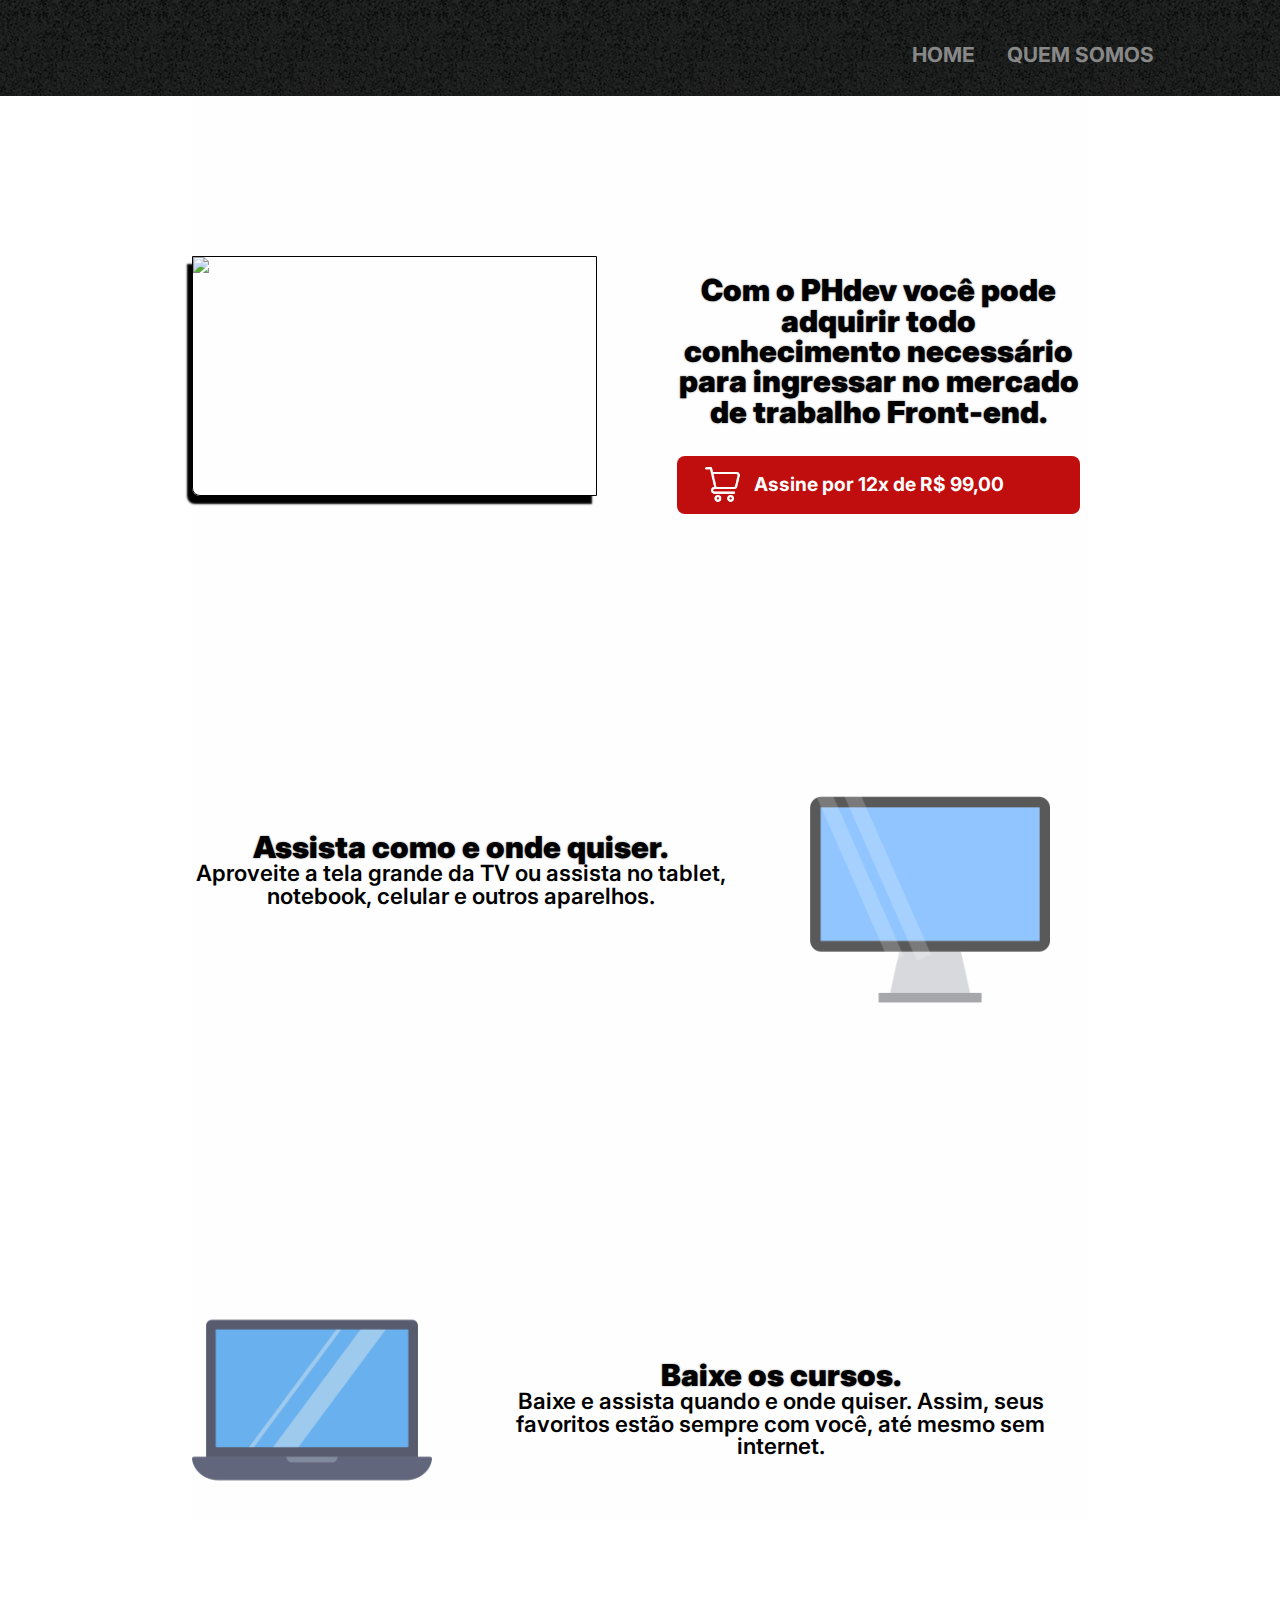
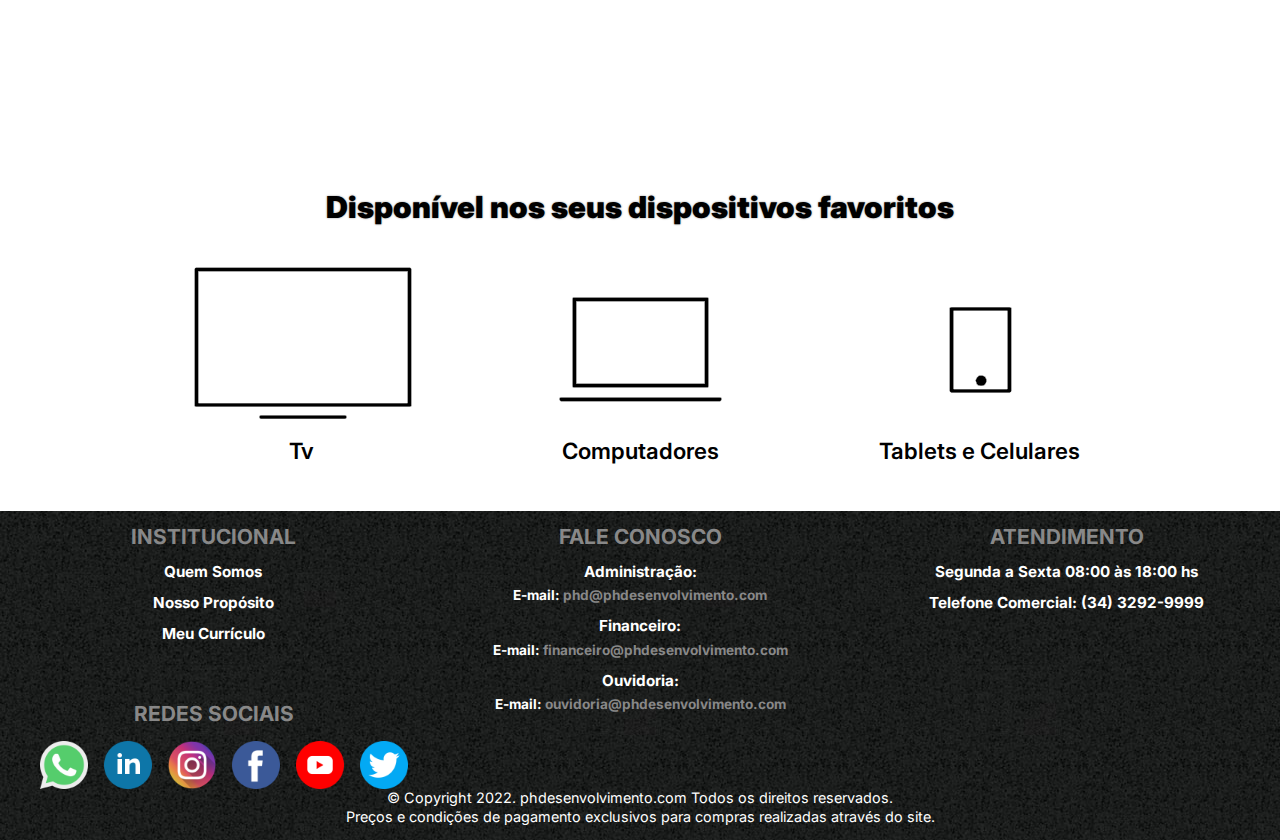
==== index.html @ 386ff768 "Melhorias" ====
<!DOCTYPE html>
<html lang="pt-br">
    <head>
        <meta charset="UTF-8">
        <meta name="viewport" content="width=device-width">
        <title>PH Desenvolvimento</title>
        <link rel="stylesheet" href="./css/reset.css">
        <link rel="stylesheet" href="./css/header.css">
        <link rel="stylesheet" href="./css/style.css">
        <link rel="stylesheet" href="./css/footer.css">
        <link href="https://fonts.googleapis.com/css2?family=Montserrat:wght@100&display=swap" rel="stylesheet">
        <link href="https://fonts.googleapis.com/css2?family=Inter:wght@400;700&family=Montserrat:wght@100&display=swap" rel="stylesheet">
        <link rel="stylesheet" href="https://fonts.googleapis.com/css2?family=Material+Symbols+Outlined:opsz,wght,FILL,GRAD@48,400,0,0" />
    </head>
    <body>
        <header>
            <div class="box">  
                <ul>
                    <li><a href="index.html">Home</a></li>
                    <li><a href="./html/quem-somos.html">Quem Somos</a></li>
                </ul>
            </div> 
        </header>
        <main>
            <section class="main">
                <img class="banner" src="./images/codigo.jpg">
                <div class="container-price">
                    <h1 class="title-price">
                        Com o PHdev você pode adquirir todo conhecimento necessário para ingressar no mercado de trabalho Front-end. 
                    </h1>
                    <a href="index.html" class="button-buy">Assine por 12x de R$ 99,00</a>
                </div>
            </section>
            <section class="container-secondary">                
                <div class="container-disponibilidad">
                    <h1 class="title-disponibilidad">
                        Assista como e onde quiser. 
                    </h1>
                    <p class="disponibilidad">Aproveite a tela grande da TV ou assista no tablet, notebook, celular e outros aparelhos.</p>
                </div>
                <img class="banner-disponibilidad" src="./images/televisao.png">
            </section>
            <section class="container-secondary">
                <img class="banner-courses" src="./images/notebook.png">               
                <div class="container-courses">
                    <h1 class="title-courses">
                        Baixe os cursos. 
                    </h1>
                    <p class="courses">Baixe e assista quando e onde quiser. Assim, seus favoritos estão sempre com você, até mesmo sem internet.</p>
                </div>
            </section>
            <section class="devices">
                <h2 class="devices__title">Disponível nos seus dispositivos favoritos</h2>
                <ul class="devices__list">
                    <li>
                        <img src="images/tv.png" alt="Televisão">
                        <p class="name-device">Tv</p>
                    </li>
                    <li>
                        <img src="images/computer.png" alt="Computador">
                        <p class="name-device">Computadores</p>
                    </li>
                    <li>
                        <img src="images/cellphone.png" alt="Celular">
                        <p class="name-device">Tablets e Celulares</p>
                    </li>
                </ul>
            </section>
        </main>
        <footer>
            <div class="container-information">
                <div class="row-institutional">
                    <b>Institucional</b>
                    <ul class="institutional">
                        <li>
                            <a href="html/quem-somos.html">Quem Somos</a>
                        </li>                       
                        <li>
                            <a href="html/quem-somos.html">Nosso Propósito</a>
                        </li>                       
                        <li>
                            <a href="pdf/curriculo.pdf" target="_blank">Meu Currículo</a>
                        </li>                       
                    </ul>
                </div>
                <div class="row-contact-us">
                    <b>Fale Conosco</b>
                    <ul class="contact-us">
                        <li>
                            <p>Administração:</p>
                            <span>E-mail: 
                                <a href="mailto:phd@phdesenvolvimento.com" target="_blank">phd@phdesenvolvimento.com
                                </a>
                            </span>
                        </li>
                        <li>
                            <p>Financeiro:</p>
                            <span>E-mail: 
                                <a href="mailto:financeiro@phdesenvolvimento.com" target="_blank">financeiro@phdesenvolvimento.com
                                </a>
                            </span>
                        </li>
                        <li>
                            <p>Ouvidoria:</p>
                            <span>E-mail: 
                                <a href="mailto:ouvidoria@phdesenvolvimento.com" target="_blank">ouvidoria@phdesenvolvimento.com
                                </a>
                            </span>
                        </li>
                    </ul>
                </div>
                <div class="row-contact">
                    <b>Atendimento</b>
                    <ul class="contact">
                        <li>
                            <p>Segunda a Sexta 08:00 às 18:00 hs</p>
                        </li>
                        <li>
                            <p>Telefone Comercial: (34) 3292-9999</p>
                        </li>
                    </ul>
                </div>
            </div>
            <div class="row-networks">
                <b>Redes Sociais</b>
                <ul class="social-networks">
                    <li>
                        <a href="https://api.whatsapp.com/send?phone=5534991905939" target="_blank">
                            <img src="images/whatsapp.png" alt="whatsapp" class="whatsapp">
                        </a>
                    </li>
                    <li>
                        <a href="https://www.linkedin.com/in/pedro-henrique-fagundes-figueiredo-931aa6194/" target="_blank">
                            <img src="images/linkedin.png" alt="linkedin" class="linkedin">
                        </a>
                    </li>
                    <li>
                        <a href="https://www.instagram.com/pedroh.ffigueiredo/" target="_blank">
                            <img src="images/instagram.png" alt="instagram" class="instagram">
                        </a>
                    </li>
                    <li>
                        <img src="images/facebook.png" alt="facebook" class="facebook">
                    </li>
                    <li>
                        <img src="images/youtube.png" alt="youtube" class="youtube">
                    </li>
                    <li>
                        <img src="images/twitter.png" alt="twiter" class="twiter">
                    </li>
                </ul>
            </div>
            <p class="copyright">&copy; Copyright 2022. phdesenvolvimento.com Todos os direitos reservados.</p>
            <p class="conditions">Preços e condições de pagamento exclusivos para compras realizadas através do site.</p>
        </footer>   
    </body>
</html>
---- css/header.css ----
header {
    background: url(../images/bg.jpg);
    padding: 3rem 0;
}

.box {display: flex;position: absolute;left: 70%;top: 5%;}

.box ul {
    display: flex;
}

.box ul li a {
    padding: 0 1rem 0 1rem;
    text-decoration: none;
    color: #888888;
    font-size: 1.3rem;
    font-weight: bold;
    text-transform: uppercase;
}

.box ul li a:hover {
    color: #FFF;
    text-decoration: underline;
}
---- css/style.css ----
body {
    font-family: 'Inter', sans-serif;
    font-size: 15px;
}

.logo {
    margin: 10px 0;
}

nav {
    position: absolute;
    justify-content: center;
    text-align: center;
    top: 88px;
    right: 40px;
}

nav li {
    display: inline;
    margin: 0 0 0 15px;
}

nav a {
    text-transform: uppercase;
    color: #000000;
    font-weight: bold;
    font-size: 22px;
    text-decoration: none;
}

nav a:hover {
    color: #c78c19;
    /* text-decoration: underline; */
}

.products {
    width: 940px;
    margin: 0 auto;
    padding: 50px 0;
}

.products li {
    display: inline-block;
    text-align: center;
    width: 30%;
    vertical-align: top;
    margin: 0 1.5%;
    padding: 30px 20px;
    box-sizing: border-box;
    border: 2px solid #000000;
    border-radius: 10px;
}

.products li:hover {
    border-color: #c78c19;
}

.products li:active {
    border-color: #088c19;
}

.products li:hover h2 {
    font-size: 34px;
}

.products h2 {
    font-size: 30px;
    font-weight: bold;
}

.product-description {
    font-size: 18px;
}

.product-price {
    font-size: 22px;
    font-weight: bold;
    margin-top: 10px;
}


form {
    margin: 40px 0;
}

form label, form legend {
    display: block;
    font-size: 20px;
    margin-bottom: 10px;
}

.input-standard {
    display: block;
    margin-bottom: 20px;
    padding: 10px 25px;
    width: 50%;
}

.checkbox {
    margin: 20px 0;
}

.submit {
    width: 40%;
    padding: 15px 0;
    background: orange;
    color: white;
    font-weight: bold;
    font-size: 18px;
    border: none;
    border-radius: 5px;
    transition: 1s all;
    cursor: pointer;
}

.submit:hover {
    background: darkorange;
    transform: scale(1.2);
}

table {
    margin: 20px 0 40px;
}

thead {
    background: #555555;
    color: white;
    font-weight: bold;
}

td, th {
    border: 1px solid #000000;
    padding: 8px 15px;
}

/* CSS da Página Inicial */
.banner {
    width: 45%;
    border: 1px solid black;
    border-radius: 0 0 0 0.5rem;
    box-shadow: -5px 8px 2px #000;
}

.title-main {
    text-align: center;
    font-size: 2em;
    margin: 0 0 1em;
    clear: left;
}

.main {
    display: flex;
    padding-top: 10rem;
    background: #FEFEFE;
    width: 70%;
    height: 15rem;
    margin: 0 auto;
}

.container-secondary {
    display: flex;
    padding-top: 17rem;
    background: #FEFEFE;
    width: 70%;
    height: 15rem;
    margin: 0 auto;
}

.main p {
    margin: 0 0 1em;
}

.main strong {
    font-weight: bold;
}

.main em {
    font-style: italic;
}

.container-price {
    width: 45%;
    padding: 1.2rem 0 0 5rem;
}

.title-price, .title-disponibilidad, .title-courses, .devices__title {
    color: #000000;
    font-size: 1.9rem;
    font-weight: 900;
    text-align: center;
    text-shadow: 0px 0px 2px #888888;
}

.button-buy {
    display: block;
    padding: 1em;
    background-color: #c00d0d;
    background-image: url(../images/carrinho.png);
    background-repeat: no-repeat;
    background-size: 2.3rem;
    background-position: 1.7rem 0.6rem;
    margin: 1.5em 0 0 0;
    color: #FFF;
    border-radius: 0.5rem;
    font-size: 1.2rem;
    font-weight: bold;
    text-align: center;
    text-decoration: none;
}

.button-buy:hover {
    background-color: #8B0000;
    transition: all 0.2s ease-out;
}

.container-disponibilidad {
    width: 60%;
    padding: 4rem 5rem 0 0rem;
}

.container-courses {
    width: 60%;
    padding: 5rem 0 0 5rem;
}

p.disponibilidad, p.courses, p.name-device {
    color: #000000;
    font-size: 1.4rem;
    font-weight: 600;
    text-align: center;
}

.devices {
    text-align: center;
    padding-top: 17rem;
}

.devices__list {
    display: flex;
    justify-content: center;
    list-style-type: none;
    margin: 1.5rem 0 3rem 0;
}


.utensilions {
    width: 120px;
    float: left;
    margin: 0 20px 20px 0;
}

.map {
    padding: 3em 0;
    /* background: linear-gradient(#FEFEFE, #888888); */
}

.map-content {
    width: 940px;
    margin: 0 auto;
}

.map p {
    margin: 0 0 2em;
    text-align: center;
}

.benefits {
    padding: 3em 0;
    background: #888888;
}

.content-benefits {
    width: 640px;
    margin: 0 auto;
}

.list-benefits {
    width: 40%;
    display: inline-block;
    vertical-align: top;
}

.itens {
    line-height: 1.5;
}

.itens:before {
    content: "★";
}

.itens:first-child {
    font-weight: bold;
}

.img-benefits {
    width: 60%;
    opacity: 1;
    transition: 400ms;
    box-shadow: 10px 10px 5px #000000;
}

.img-benefits:hover {
    opacity: 0.6;
}

.video {
    width: 560px;
    margin: 2em auto;
}

@media screen and (max-width: 480px) {
    .box, .main, .content-benefits, .map-content, .video {
        width: auto;
    }

    h1 {
        text-align: center;
    }

    nav {
        position: static;
    }

    .list-benefits, .img-benefits {
        width: 100%;
    }
}
---- css/footer.css ----
footer {
    text-align: center;
    background: url("../images/bg.jpg");
    padding: 1rem 0;
}

.container-information {
    display: flex;
    justify-content: center;
}

.row-institutional, .row-contact-us, .row-contact {
    width: 35%;
}

.row-institutional b, .row-contact-us b, .row-contact b, .row-networks b {
    color: #888888;
    font-size: 1.3rem;
    font-weight: bold;
    text-transform: uppercase;
}

.institutional, .contact-us, .contact {
    display: block;
}

.institutional li, .contact-us li, .contact li {
    margin: 1rem;
}

.institutional li a, .contact li a, .contact li p {
    text-decoration: none;
    font-size: 0.95rem;
    font-weight: bold;
    color: #fff;
}

.contact-us li p {
    margin-bottom: 0.5rem;
    font-size: 0.95rem;
    font-weight: bold;
    color: #fff;
}

.contact-us li span {
    font-size: 0.85rem;
    font-weight: bold;
    color: #fff;
}

.contact-us li span a {
    font-size: 0.85rem;
    text-decoration: none;
    font-weight: bold;
    color: #888888;
}

.contact-us li span a:hover {
    text-decoration: underline;
    color: #5c5959;
    transition: all 0.1s ease-out;
}

.institutional li a:hover, .contact li a:hover {
    text-decoration: underline;
    color: #888888;
    transition: all 0.1s ease-out;
}

.row-networks {
    display: block;
    margin-top: -1.5rem;
    width: 33.5%;
}

.social-networks {
    display: flex;
    padding: 1rem 0 1rem 2rem;
}

.social-networks li {
    padding: 0 0.5rem 0 0.5rem;
}

.social-networks .whatsapp, .social-networks .linkedin, .social-networks .instagram, .social-networks .facebook, .social-networks .youtube, .social-networks .twiter  {
    width: 3rem;
}

.social-networks .whatsapp:hover, .social-networks .linkedin:hover, .social-networks .instagram:hover, .social-networks .facebook:hover, .social-networks .youtube:hover, .social-networks .twiter:hover {
    cursor: pointer;
    transform: scale(1.15);
    transition: all 0.4s ease-out;
}

.copyright {
    color: #FFFFFF;
    font-size: 0.9rem;
    margin: -1rem 0 0 0;
}

.conditions {
    color: #FFFFFF;
    font-size: 0.9rem;
    margin: 0.3rem 0 0 0;
}
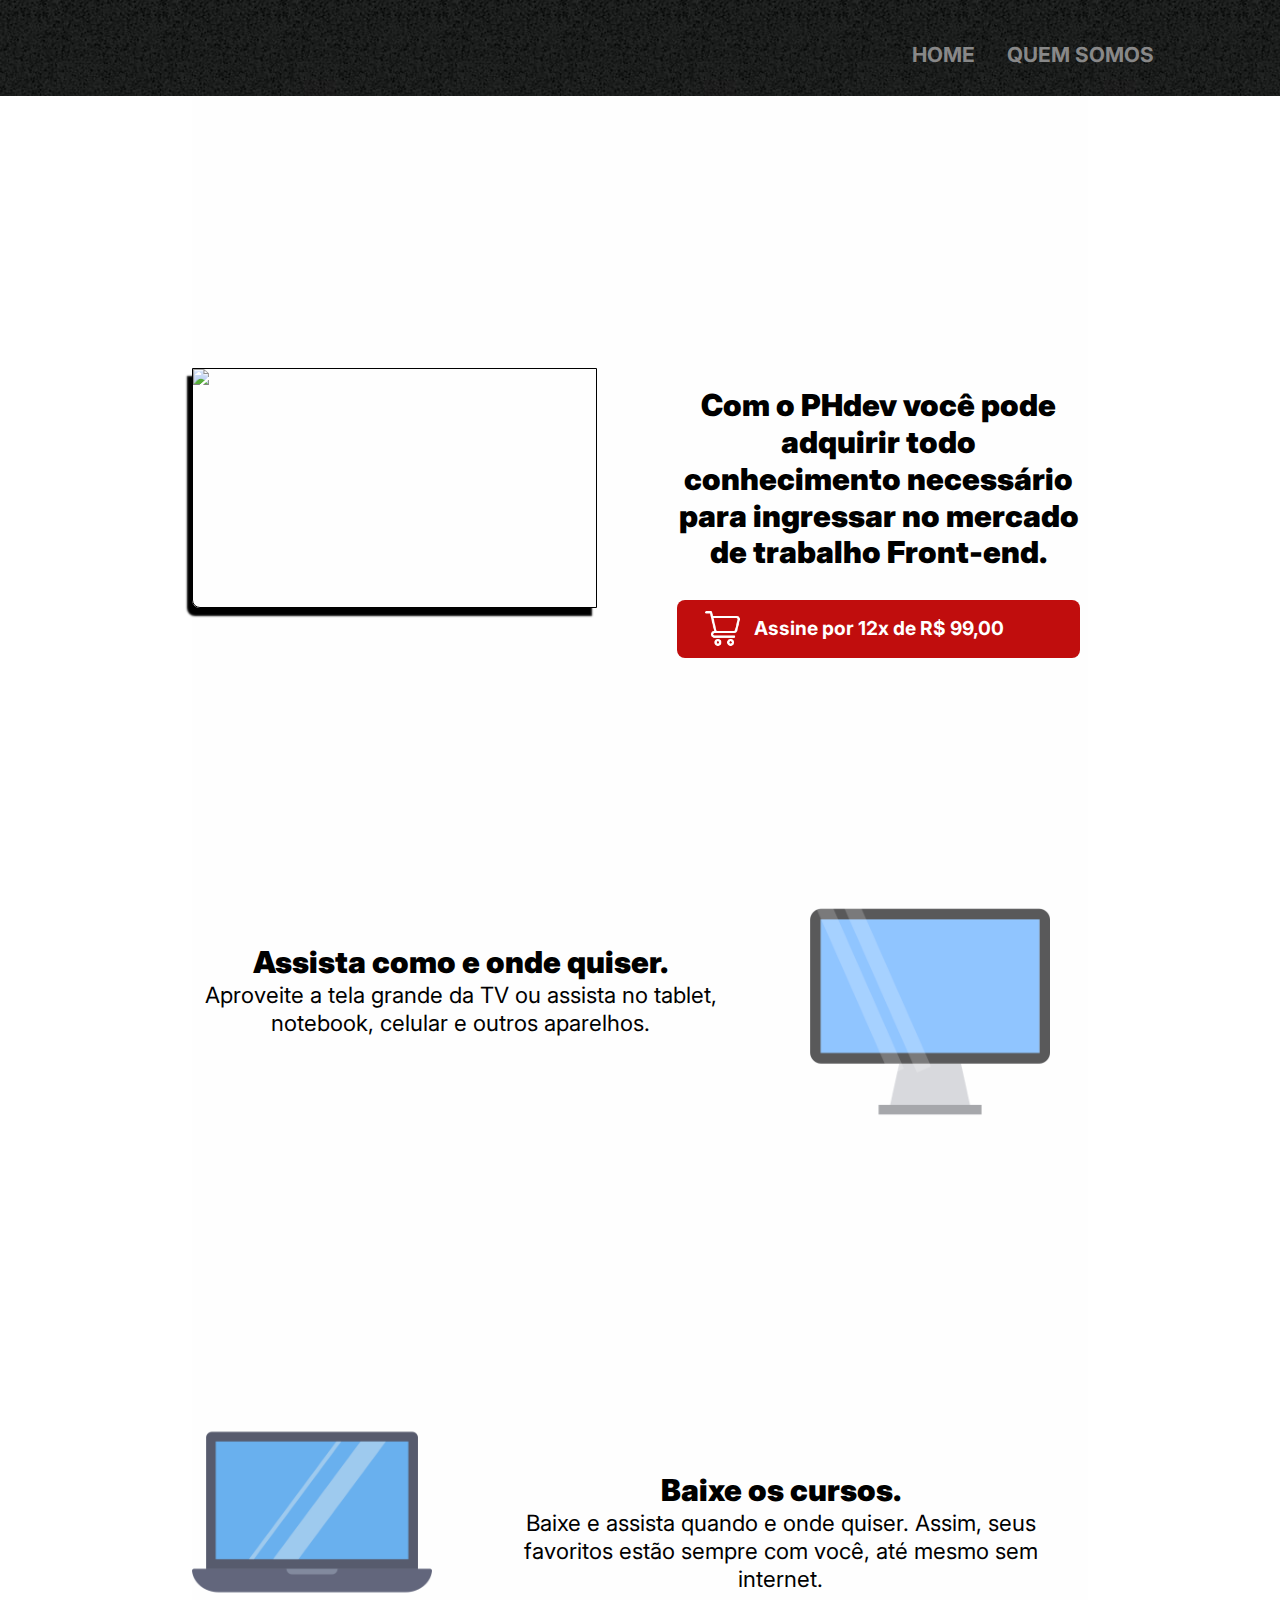
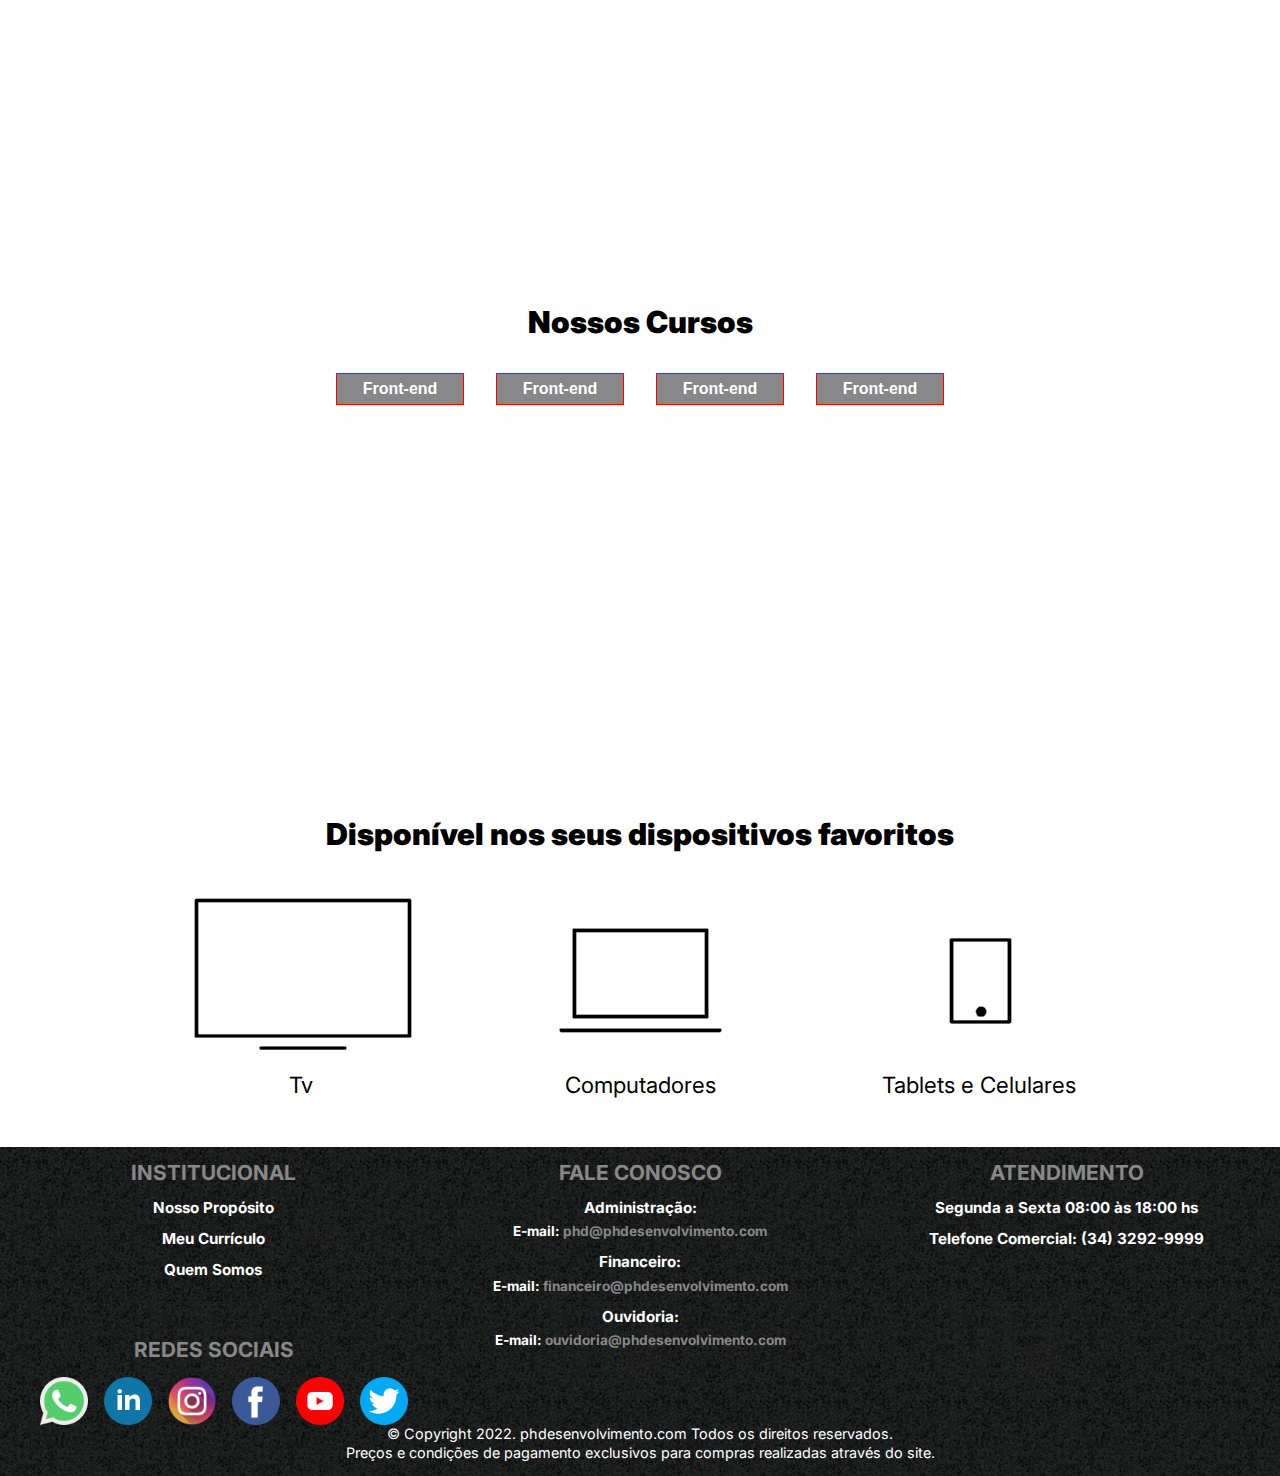
==== commit 331d0563: "Alterações" ====
--- a/index.html
+++ b/index.html
@@ -22,7 +22,7 @@
             </div> 
         </header>
         <main>
-            <section class="main">
+            <section class="container">
                 <img class="banner" src="./images/codigo.jpg">
                 <div class="container-price">
                     <h1 class="title-price">
@@ -31,7 +31,7 @@
                     <a href="index.html" class="button-buy">Assine por 12x de R$ 99,00</a>
                 </div>
             </section>
-            <section class="container-secondary">                
+            <section class="container">                
                 <div class="container-disponibilidad">
                     <h1 class="title-disponibilidad">
                         Assista como e onde quiser. 
@@ -40,13 +40,43 @@
                 </div>
                 <img class="banner-disponibilidad" src="./images/televisao.png">
             </section>
-            <section class="container-secondary">
+            <section class="container">
                 <img class="banner-courses" src="./images/notebook.png">               
                 <div class="container-courses">
                     <h1 class="title-courses">
                         Baixe os cursos. 
                     </h1>
                     <p class="courses">Baixe e assista quando e onde quiser. Assim, seus favoritos estão sempre com você, até mesmo sem internet.</p>
+                </div>
+            </section>
+            <section class="container library">
+                <h1 class="title-library">Nossos Cursos</h1>
+                <div class="all-courses">
+                    <div class="front-end">
+                        <button type="button" class="btn front-end" onclick="seeCourses()">Front-end
+                        </button>
+                        <div class="school-front-end">
+                            <p>Teste</p>
+                        </div>
+                    </div>
+                    <div class="front-end">
+                        <button class="btn front-end">Front-end</button>
+                        <div class="school-front-end">
+                            <p>Teste</p>
+                        </div>
+                    </div>
+                    <div class="front-end">
+                        <button class="btn front-end">Front-end</button>
+                        <div class="school-front-end">
+                            <p>Teste</p>
+                        </div>
+                    </div>
+                    <div class="front-end">
+                        <button class="btn front-end">Front-end</button>
+                        <div class="school-front-end">
+                            <p>Teste</p>
+                        </div>
+                    </div>
                 </div>
             </section>
             <section class="devices">
@@ -73,13 +103,13 @@
                     <b>Institucional</b>
                     <ul class="institutional">
                         <li>
-                            <a href="html/quem-somos.html">Quem Somos</a>
-                        </li>                       
-                        <li>
                             <a href="html/quem-somos.html">Nosso Propósito</a>
                         </li>                       
                         <li>
                             <a href="pdf/curriculo.pdf" target="_blank">Meu Currículo</a>
+                        </li>                       
+                        <li>
+                            <a href="html/quem-somos.html">Quem Somos</a>
                         </li>                       
                     </ul>
                 </div>
@@ -152,6 +182,7 @@
             </div>
             <p class="copyright">&copy; Copyright 2022. phdesenvolvimento.com Todos os direitos reservados.</p>
             <p class="conditions">Preços e condições de pagamento exclusivos para compras realizadas através do site.</p>
-        </footer>   
+        </footer>
+        <script src="js/courses.js"></script>
     </body>
 </html>
--- a/css/style.css
+++ b/css/style.css
@@ -141,14 +141,7 @@
     box-shadow: -5px 8px 2px #000;
 }
 
-.title-main {
-    text-align: center;
-    font-size: 2em;
-    margin: 0 0 1em;
-    clear: left;
-}
-
-.main {
+.container .main {
     display: flex;
     padding-top: 10rem;
     background: #FEFEFE;
@@ -157,7 +150,7 @@
     margin: 0 auto;
 }
 
-.container-secondary {
+.container {
     display: flex;
     padding-top: 17rem;
     background: #FEFEFE;
@@ -166,15 +159,15 @@
     margin: 0 auto;
 }
 
-.main p {
+.container .main p {
     margin: 0 0 1em;
 }
 
-.main strong {
-    font-weight: bold;
-}
-
-.main em {
+.container .main strong {
+    font-weight: bold;
+}
+
+.container .main em {
     font-style: italic;
 }
 
@@ -183,12 +176,12 @@
     padding: 1.2rem 0 0 5rem;
 }
 
-.title-price, .title-disponibilidad, .title-courses, .devices__title {
+.title-price, .title-disponibilidad, .title-courses, .title-library, .devices__title {
     color: #000000;
     font-size: 1.9rem;
+    line-height: 2.3rem;
     font-weight: 900;
     text-align: center;
-    text-shadow: 0px 0px 2px #888888;
 }
 
 .button-buy {
@@ -226,7 +219,7 @@
 p.disponibilidad, p.courses, p.name-device {
     color: #000000;
     font-size: 1.4rem;
-    font-weight: 600;
+    line-height: 1.75rem;
     text-align: center;
 }
 
@@ -324,4 +317,42 @@
     .list-benefits, .img-benefits {
         width: 100%;
     }
-} +} 
+
+/* Container Cursos */
+
+section.container.library {
+    display: block;
+}
+
+.school-front-end {
+    display: none;
+}
+
+.school-front-end.active { 
+    display: block;
+}
+
+.all-courses {
+    display: flex;
+    margin-top: 2rem;
+    justify-content: center;
+    text-align: center;
+}
+
+.btn {
+    width: 8rem;
+    height: 2rem;
+    background: #888888;
+    color: #FFFFFF;
+    font-family: sans-serif;
+    font-size: 1rem;
+    font-weight: bold;
+    border: 1px solid red;
+    margin: 0 1rem 0 1rem;
+}
+
+.btn:hover {
+    background: blue;
+    cursor: pointer;
+}
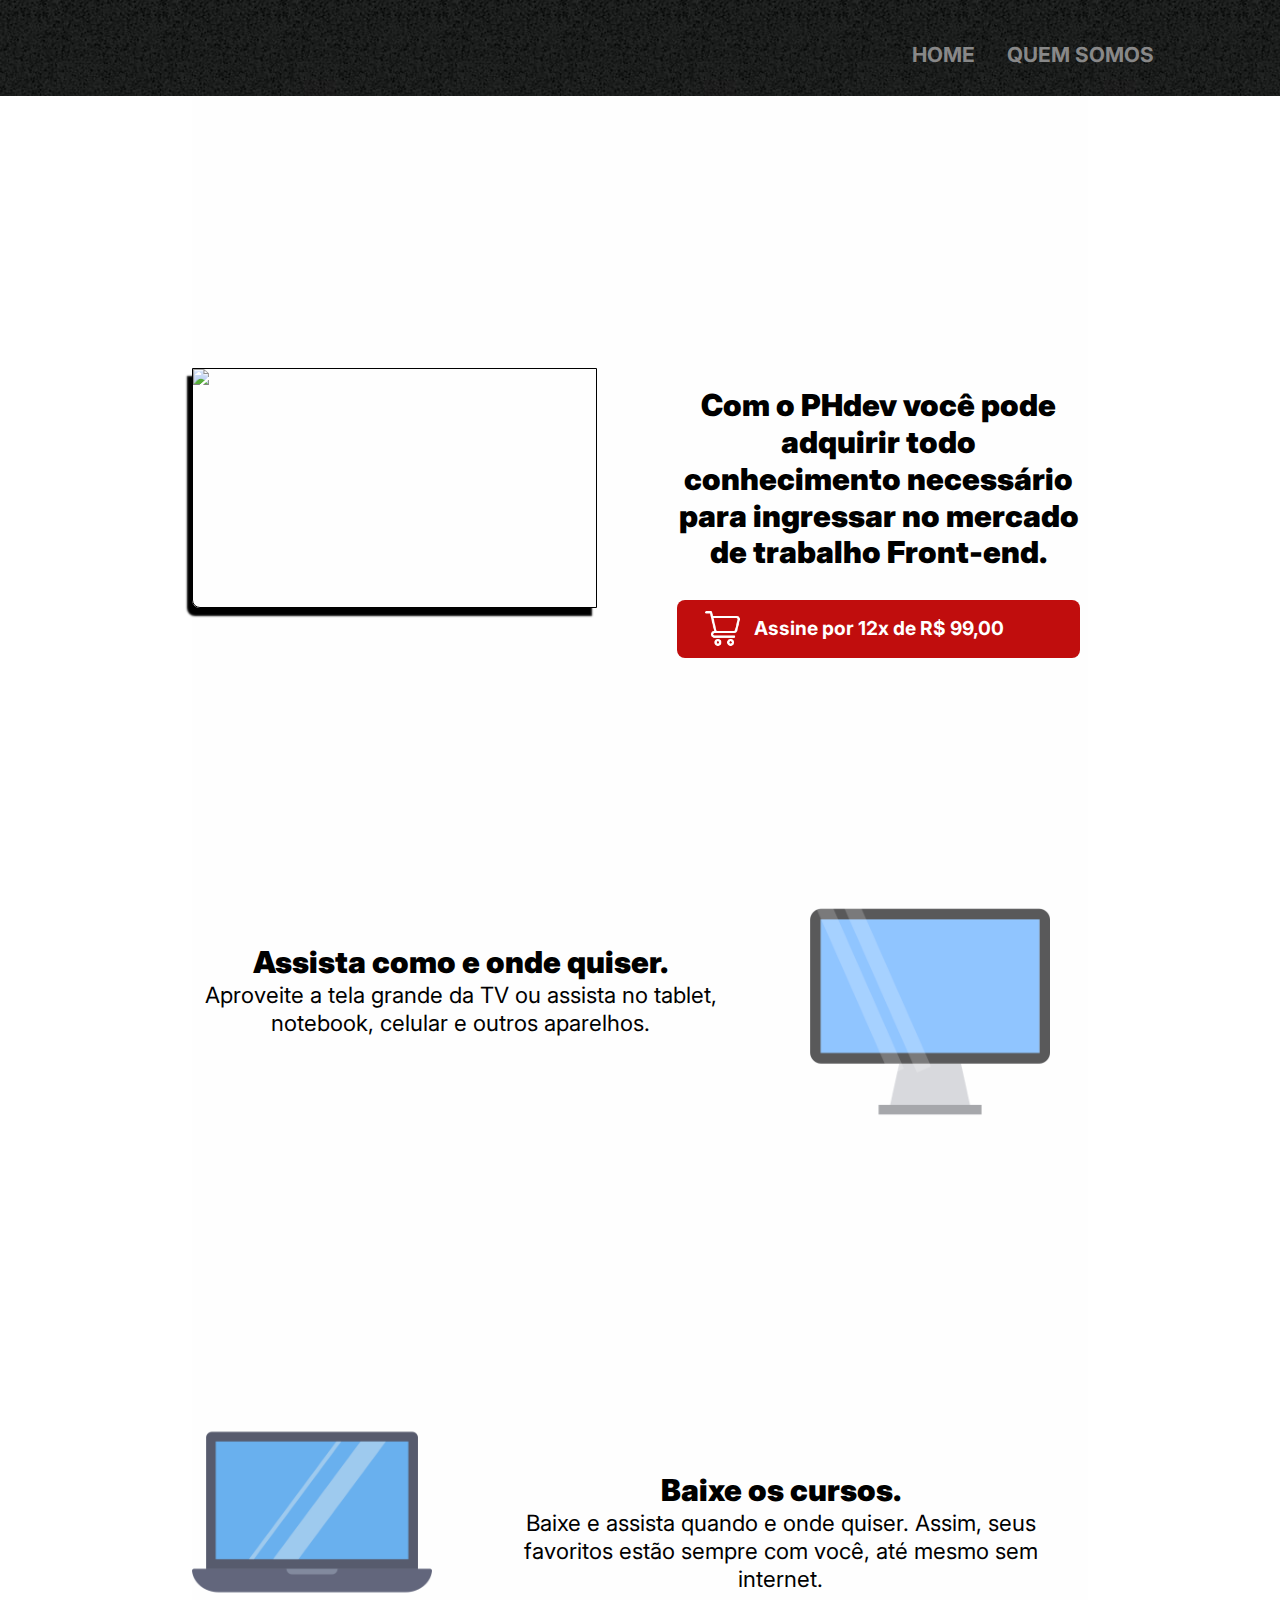
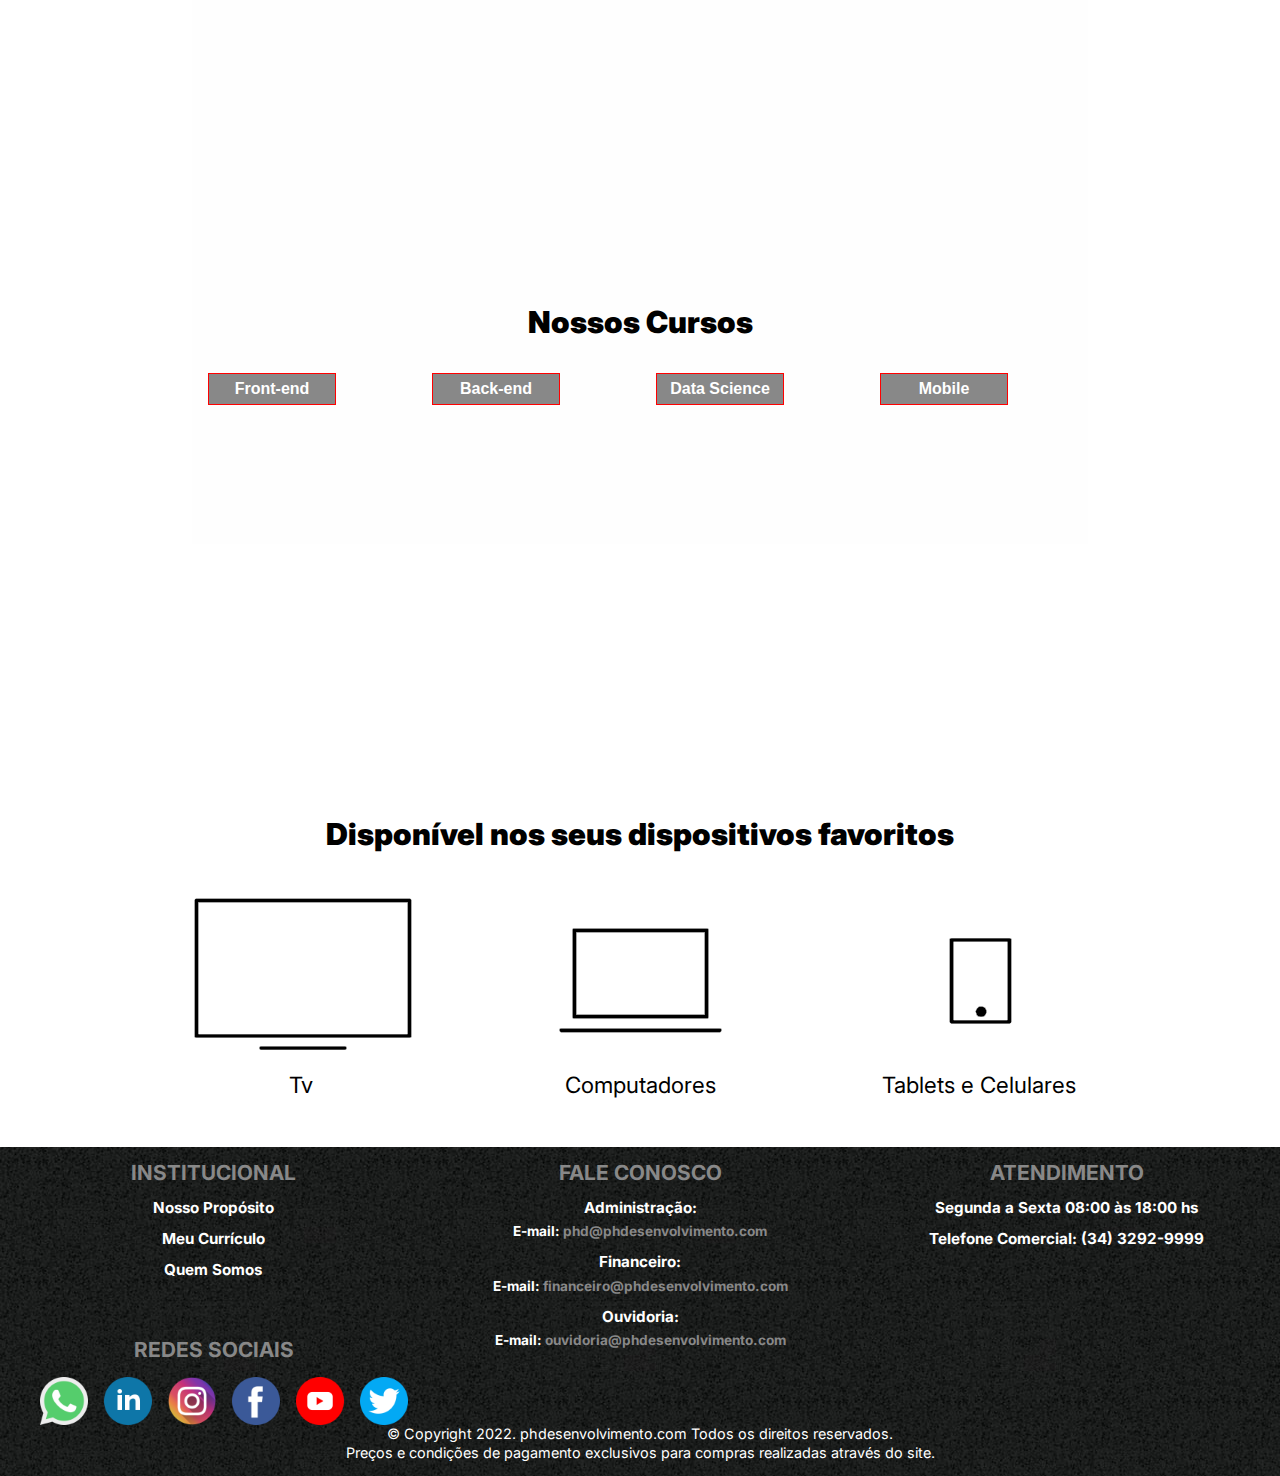
==== commit fb6b498c: "Criação da seção nossos cursos" ====
--- a/index.html
+++ b/index.html
@@ -53,28 +53,50 @@
                 <h1 class="title-library">Nossos Cursos</h1>
                 <div class="all-courses">
                     <div class="front-end">
-                        <button type="button" class="btn front-end" onclick="seeCourses()">Front-end
+                        <button type="button" class="btn front-end" onclick="seeCoursesFront()">Front-end
                         </button>
-                        <div class="school-front-end">
-                            <p>Teste</p>
-                        </div>
-                    </div>
-                    <div class="front-end">
-                        <button class="btn front-end">Front-end</button>
-                        <div class="school-front-end">
-                            <p>Teste</p>
-                        </div>
-                    </div>
-                    <div class="front-end">
-                        <button class="btn front-end">Front-end</button>
-                        <div class="school-front-end">
-                            <p>Teste</p>
-                        </div>
-                    </div>
-                    <div class="front-end">
-                        <button class="btn front-end">Front-end</button>
-                        <div class="school-front-end">
-                            <p>Teste</p>
+                        <div class="colun-one-front">
+                            <img class="logo-front-end" src="./images/html-5.png"> 
+                            <img class="logo-front-end" src="./images/css-3.png"> 
+                            <img class="logo-front-end" src="./images/sass.png"> 
+                            <img class="logo-front-end" src="./images/js.png"> 
+                        </div>
+                        <div class="colun-two-front">
+                            <img class="logo-front-end" src="./images/react.png"> 
+                            <img class="logo-front-end" src="./images/angular.png"> 
+                            <img class="logo-front-end" src="./images/typescript.png"> 
+                            <img class="logo-front-end" src="./images/wordpress.png"> 
+                        </div>
+                    </div>
+                    <div class="back-end">
+                        <button type="button" class="btn back-end" onclick="seeCoursesBack()">Back-end</button>
+                        <div class="colun-one-back">
+                            <img class="logo-back-end" src="./images/java.png"> 
+                            <img class="logo-back-end" src="./images/c-sharp.png"> 
+                            <img class="logo-back-end" src="./images/c-.png"> 
+                            <img class="logo-back-end" src="./images/php.png">
+                        </div>
+                        <div class="colun-two-back">
+                            <img class="logo-back-end" src="./images/node.png"> 
+                            <img class="logo-back-end" src="./images/pyton.png">
+                        </div>
+                    </div>
+                    <div class="data-science">
+                        <button type="button" class="btn data-science" onclick="seeCoursesData()">Data Science</button>
+                        <div class="colun-one-data">
+                            <img class="logo-data-science" src="./images/sql.png"> 
+                            <img class="logo-data-science" src="./images/data-science.png"> 
+                            <img class="logo-data-science" src="./images/bi.png"> 
+                            <img class="logo-data-science" src="./images/excel.png">
+                        </div>
+                    </div>
+                    <div class="mobile">
+                        <button type="button" class="btn mobile" onclick="seeCoursesMobile()">Mobile</button>
+                        <div class="colun-one-mobile">
+                            <img class="logo-mobile" src="./images/android.png"> 
+                            <img class="logo-mobile" src="./images/ios.png"> 
+                            <img class="logo-mobile react" src="./images/react-native.png"> 
+                            <img class="logo-mobile" src="./images/jogos.png">
                         </div>
                     </div>
                 </div>
--- a/css/style.css
+++ b/css/style.css
@@ -325,16 +325,69 @@
     display: block;
 }
 
-.school-front-end {
+.colun-one-front, .colun-two-front {
     display: none;
 }
 
-.school-front-end.active { 
-    display: block;
+.colun-one-front.active {
+    display: flex;
+    position: absolute;
+    width: 40%;
+    margin-left: 4rem;
+}
+
+.colun-two-front.active {
+    display: flex;
+    position: absolute;
+    width: 40%;
+    margin-left: 4rem;
+    margin-top: 10rem;
+}
+
+.colun-one-back, .colun-two-back {
+    display: none;
+}
+
+.colun-one-back.active {
+    display: flex;
+    position: absolute;
+    width: 40%;
+    margin-left: -10rem;
+}
+
+.colun-two-back.active {
+    display: flex;
+    position: absolute;
+    width: 40%;
+    margin-left: 3rem;
+    margin-top: 10rem;
+}
+
+.colun-one-data {
+    display: none;
+}
+
+.colun-one-data.active {
+    display: flex;
+    position: absolute;
+    width: 40%;
+    margin-left: -24rem;
+}
+
+.colun-one-mobile {
+    display: none;
+}
+
+.colun-one-mobile.active {
+    display: flex;
+    position: absolute;
+    width: 40%;
+    margin-left: -39rem;
 }
 
 .all-courses {
     display: flex;
+    width: 100%;
     margin-top: 2rem;
     justify-content: center;
     text-align: center;
@@ -349,10 +402,21 @@
     font-size: 1rem;
     font-weight: bold;
     border: 1px solid red;
-    margin: 0 1rem 0 1rem;
+    margin: 0 5rem 0 1rem;
 }
 
 .btn:hover {
     background: blue;
     cursor: pointer;
 }
+
+.logo-front-end, .logo-back-end, .logo-data-science, .logo-mobile {
+    display: block;
+    width: 15%;
+    margin-right: 8rem;
+    padding-top: 4rem;
+}
+
+.logo-mobile.react {
+    width: 22%;
+}
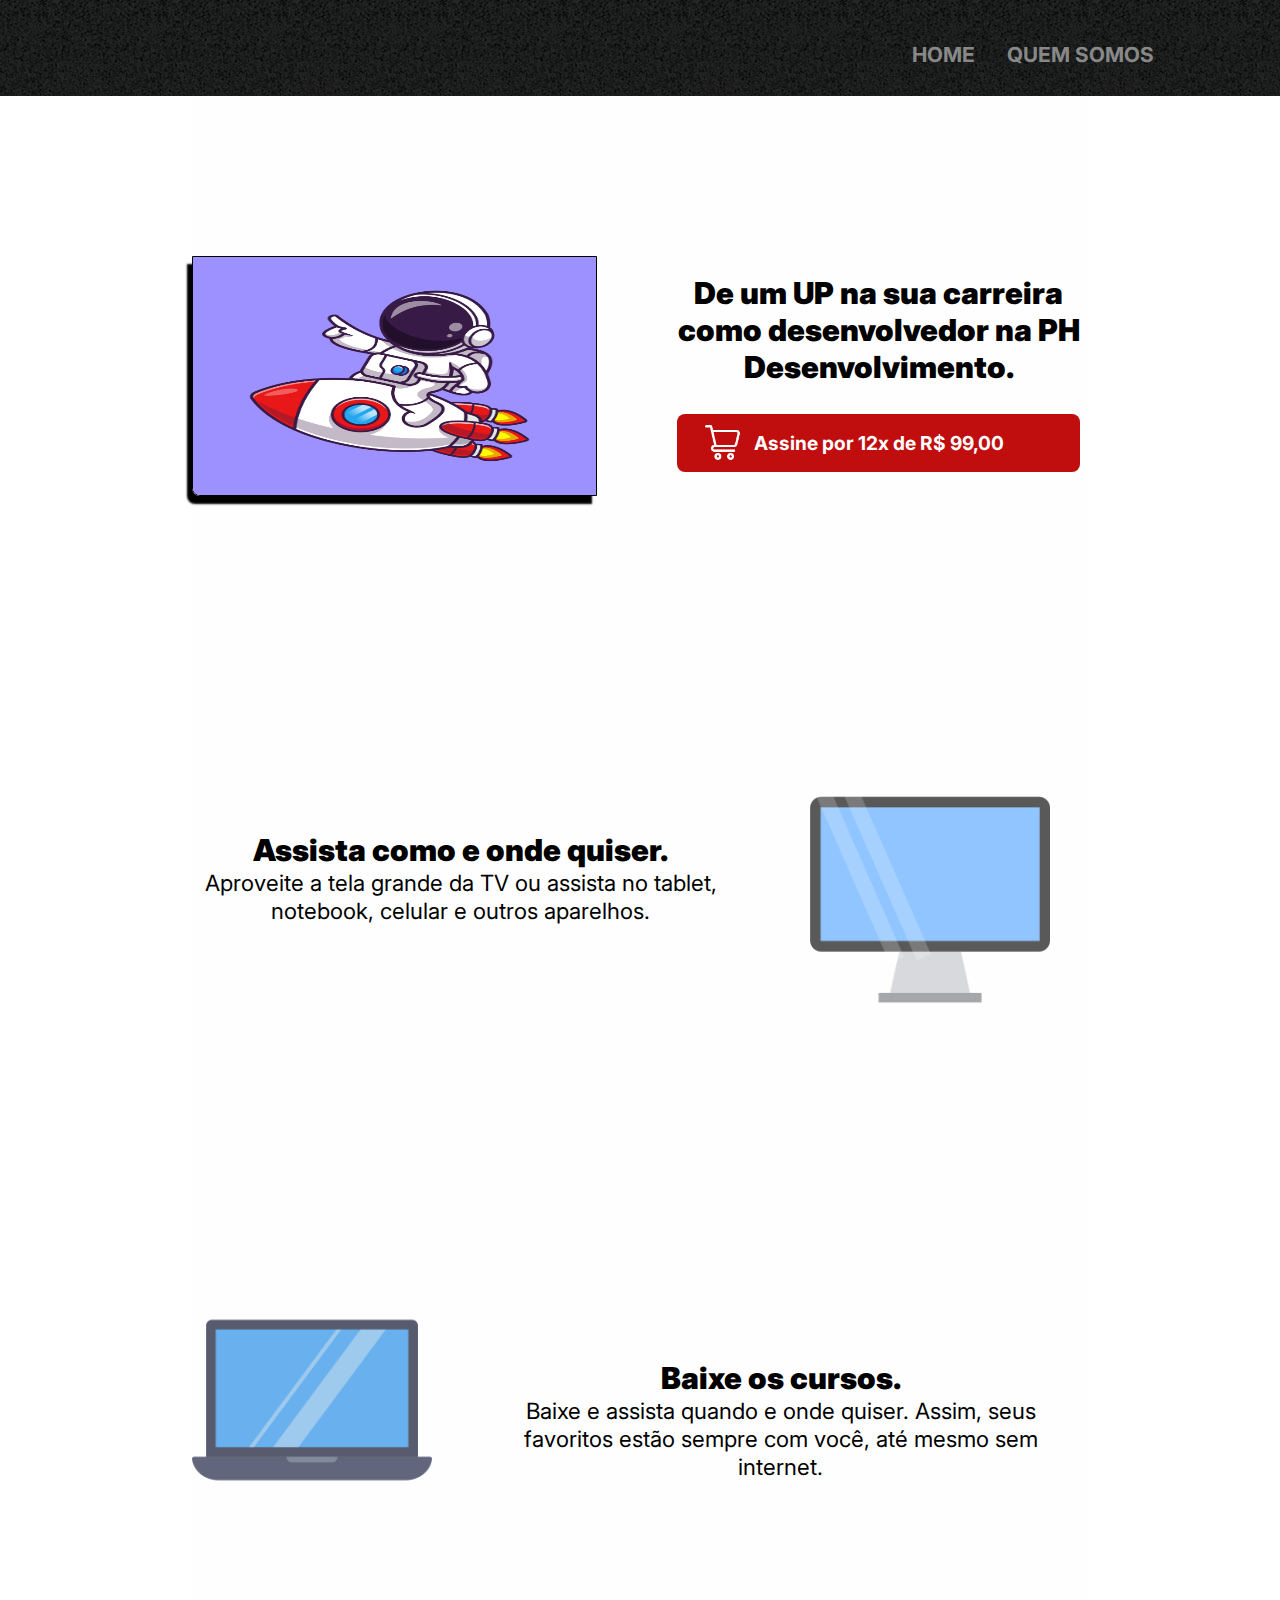
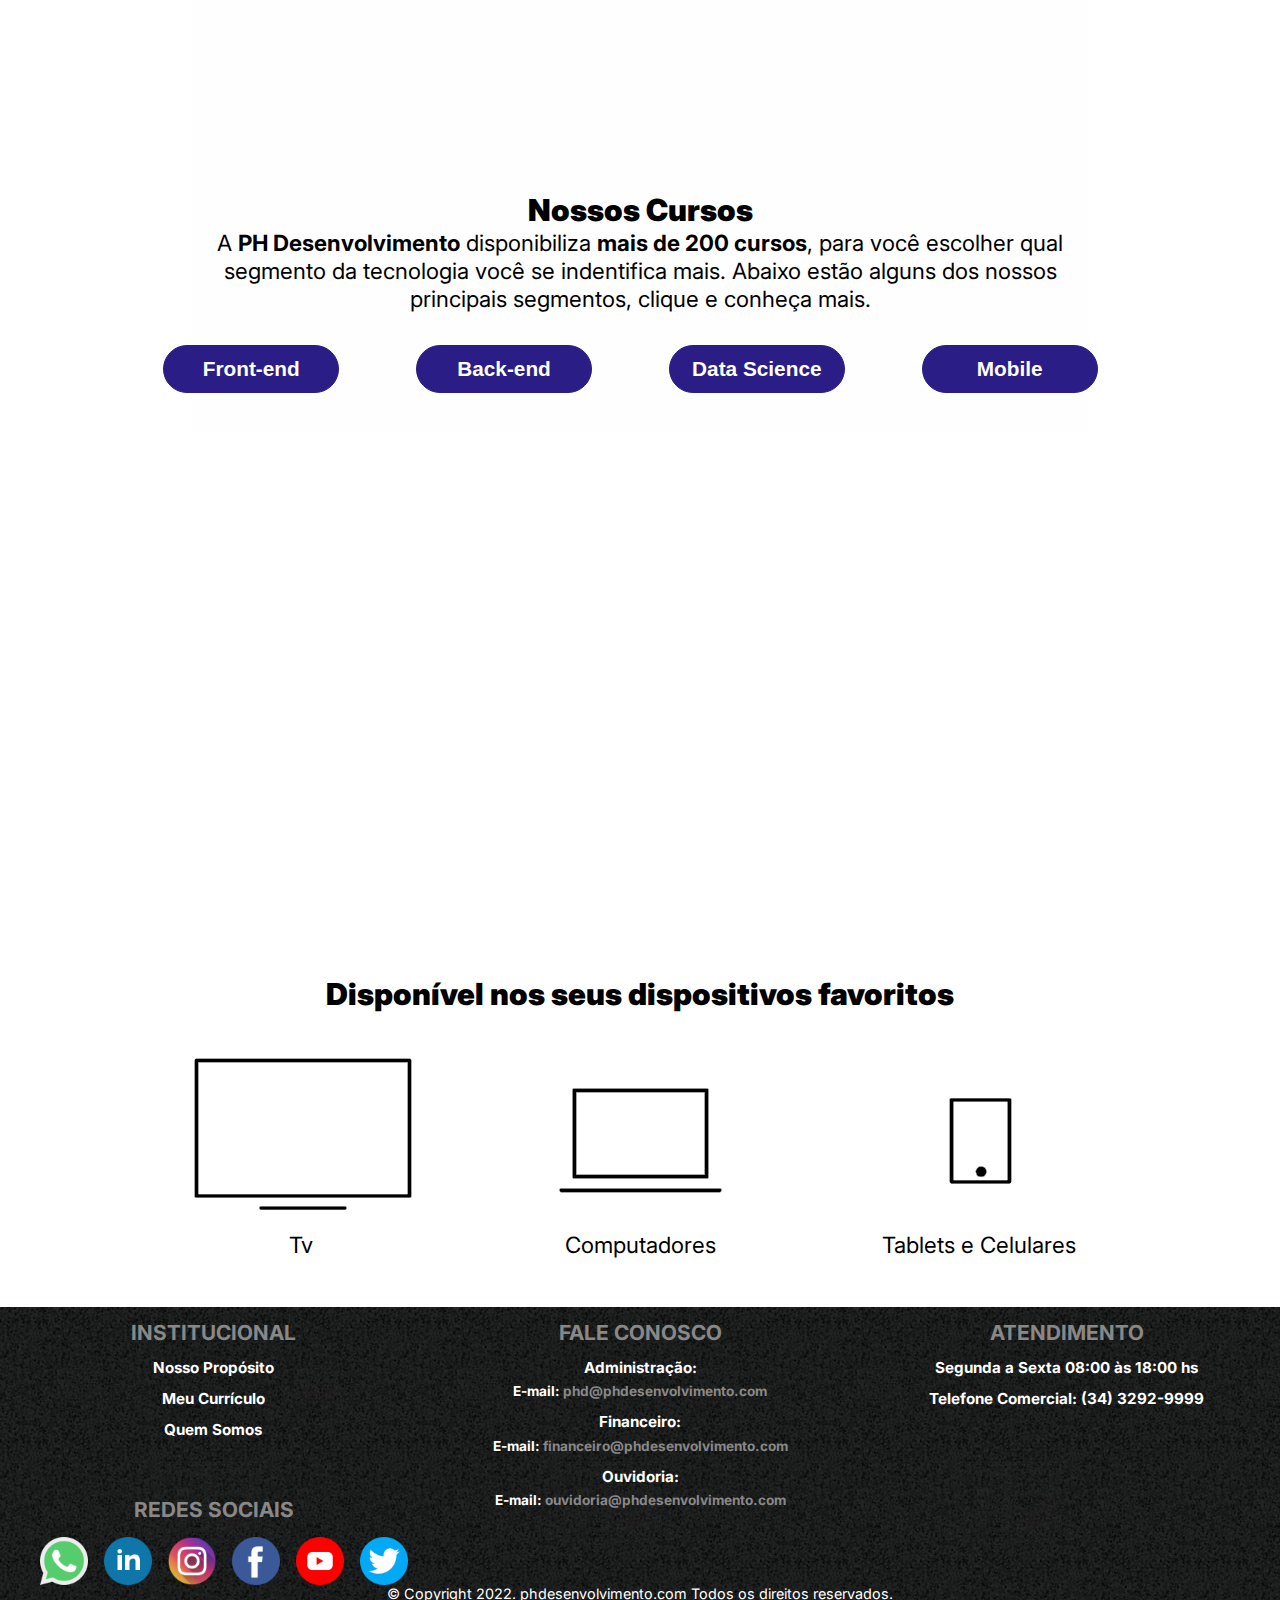
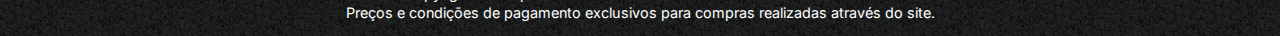
==== commit 52d6b0b6: "Melhorias" ====
--- a/index.html
+++ b/index.html
@@ -22,12 +22,16 @@
             </div> 
         </header>
         <main>
-            <section class="container">
-                <img class="banner" src="./images/codigo.jpg">
+            <section class="container main">
+                <img class="banner" src="./images/astronauta.jpg">
+                <!-- <img class="banner" src="./images/codigo.jpg"> -->
                 <div class="container-price">
                     <h1 class="title-price">
+                        De um UP na sua carreira como desenvolvedor na PH Desenvolvimento.
+                    </h1>
+                    <!-- <h1 class="title-price">
                         Com o PHdev você pode adquirir todo conhecimento necessário para ingressar no mercado de trabalho Front-end. 
-                    </h1>
+                    </h1> -->
                     <a href="index.html" class="button-buy">Assine por 12x de R$ 99,00</a>
                 </div>
             </section>
@@ -51,6 +55,10 @@
             </section>
             <section class="container library">
                 <h1 class="title-library">Nossos Cursos</h1>
+                <p class="library">
+                    A <strong>PH Desenvolvimento</strong> disponibiliza <strong>mais de 200 cursos</strong>, para você escolher qual segmento da tecnologia você se indentifica mais.
+                    Abaixo estão alguns dos nossos principais segmentos, clique e conheça mais.
+                </p>
                 <div class="all-courses">
                     <div class="front-end">
                         <button type="button" class="btn front-end" onclick="seeCoursesFront()">Front-end
--- a/css/style.css
+++ b/css/style.css
@@ -141,13 +141,8 @@
     box-shadow: -5px 8px 2px #000;
 }
 
-.container .main {
-    display: flex;
+.container.main {
     padding-top: 10rem;
-    background: #FEFEFE;
-    width: 70%;
-    height: 15rem;
-    margin: 0 auto;
 }
 
 .container {
@@ -216,16 +211,20 @@
     padding: 5rem 0 0 5rem;
 }
 
-p.disponibilidad, p.courses, p.name-device {
+p.disponibilidad, p.courses, p.name-device, p.library {
     color: #000000;
     font-size: 1.4rem;
     line-height: 1.75rem;
     text-align: center;
 }
 
+p.library strong {
+    font-weight: bold;
+}
+
 .devices {
     text-align: center;
-    padding-top: 17rem;
+    padding-top: 34rem;
 }
 
 .devices__list {
@@ -332,15 +331,15 @@
 .colun-one-front.active {
     display: flex;
     position: absolute;
-    width: 40%;
-    margin-left: 4rem;
+    width: 50%;
+    margin-left: 6rem;
 }
 
 .colun-two-front.active {
     display: flex;
     position: absolute;
-    width: 40%;
-    margin-left: 4rem;
+    width: 50%;
+    margin-left: 6rem;
     margin-top: 10rem;
 }
 
@@ -351,15 +350,15 @@
 .colun-one-back.active {
     display: flex;
     position: absolute;
-    width: 40%;
+    width: 50%;
     margin-left: -10rem;
 }
 
 .colun-two-back.active {
     display: flex;
     position: absolute;
-    width: 40%;
-    margin-left: 3rem;
+    width: 50%;
+    margin-left: 4.5rem;
     margin-top: 10rem;
 }
 
@@ -370,8 +369,8 @@
 .colun-one-data.active {
     display: flex;
     position: absolute;
-    width: 40%;
-    margin-left: -24rem;
+    width: 50%;
+    margin-left: -26rem;
 }
 
 .colun-one-mobile {
@@ -381,8 +380,8 @@
 .colun-one-mobile.active {
     display: flex;
     position: absolute;
-    width: 40%;
-    margin-left: -39rem;
+    width: 50%;
+    margin-left: -43rem;
 }
 
 .all-courses {
@@ -394,20 +393,28 @@
 }
 
 .btn {
-    width: 8rem;
-    height: 2rem;
-    background: #888888;
+    width: 11rem;
+    height: 3rem;
+    background: #2b1d86;
     color: #FFFFFF;
     font-family: sans-serif;
-    font-size: 1rem;
-    font-weight: bold;
-    border: 1px solid red;
-    margin: 0 5rem 0 1rem;
+    text-align: center;
+    font-size: 1.3rem;
+    font-weight: bold;
+    border: 1px solid #2b1d86;
+    border-radius: 25px;
+    margin: 0 3rem 0 1.8rem;
+    cursor: pointer;
 }
 
 .btn:hover {
-    background: blue;
-    cursor: pointer;
+    color: #fff;
+    background-image: -webkit-linear-gradient(135deg, #140e3f 50%, transparent 50%);
+    background-image: linear-gradient(135deg, #140e3f 50%, transparent 50%);
+    background-position: 100%;
+    background-size: 400%;
+    -webkit-transition: background 0.4s ease-in-out;
+    transition: background 0.4s ease-in-out;
 }
 
 .logo-front-end, .logo-back-end, .logo-data-science, .logo-mobile {
@@ -415,6 +422,7 @@
     width: 15%;
     margin-right: 8rem;
     padding-top: 4rem;
+    filter: drop-shadow(0px 0px 3px #2b1d86);
 }
 
 .logo-mobile.react {
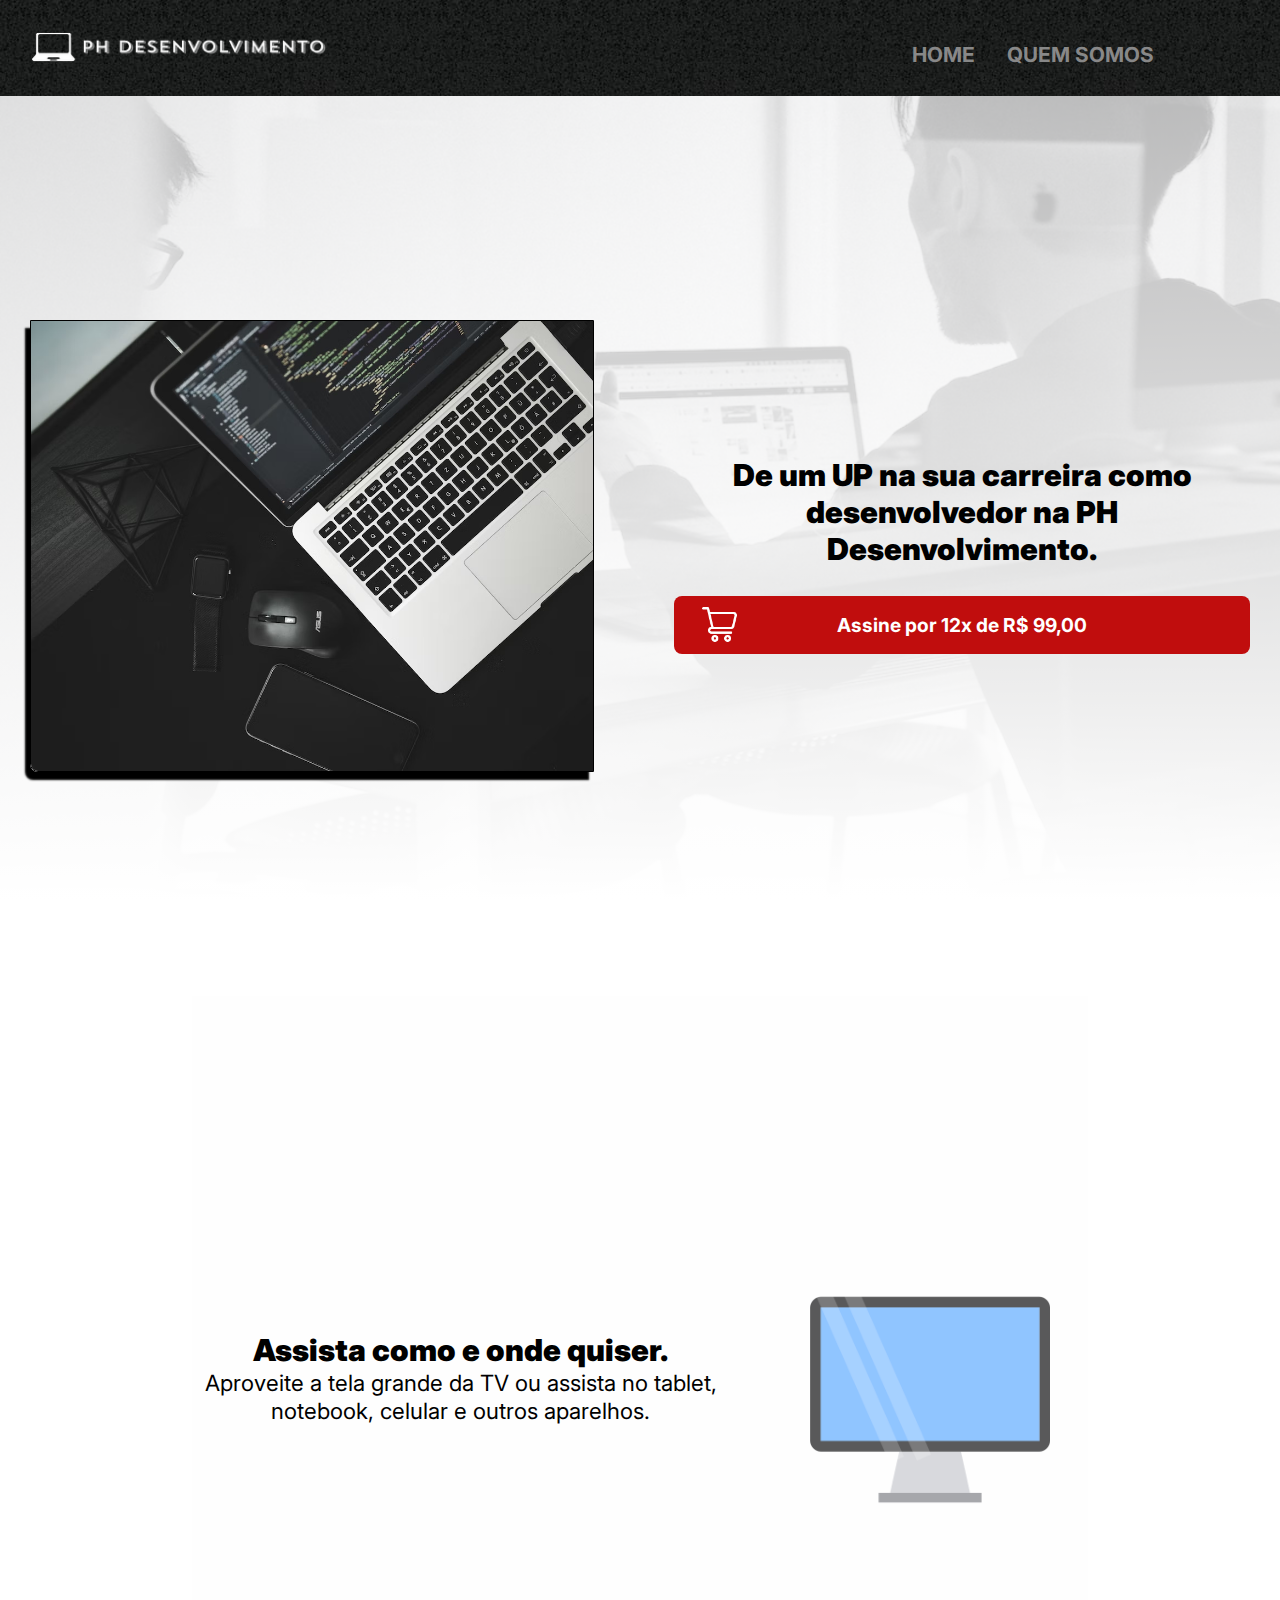
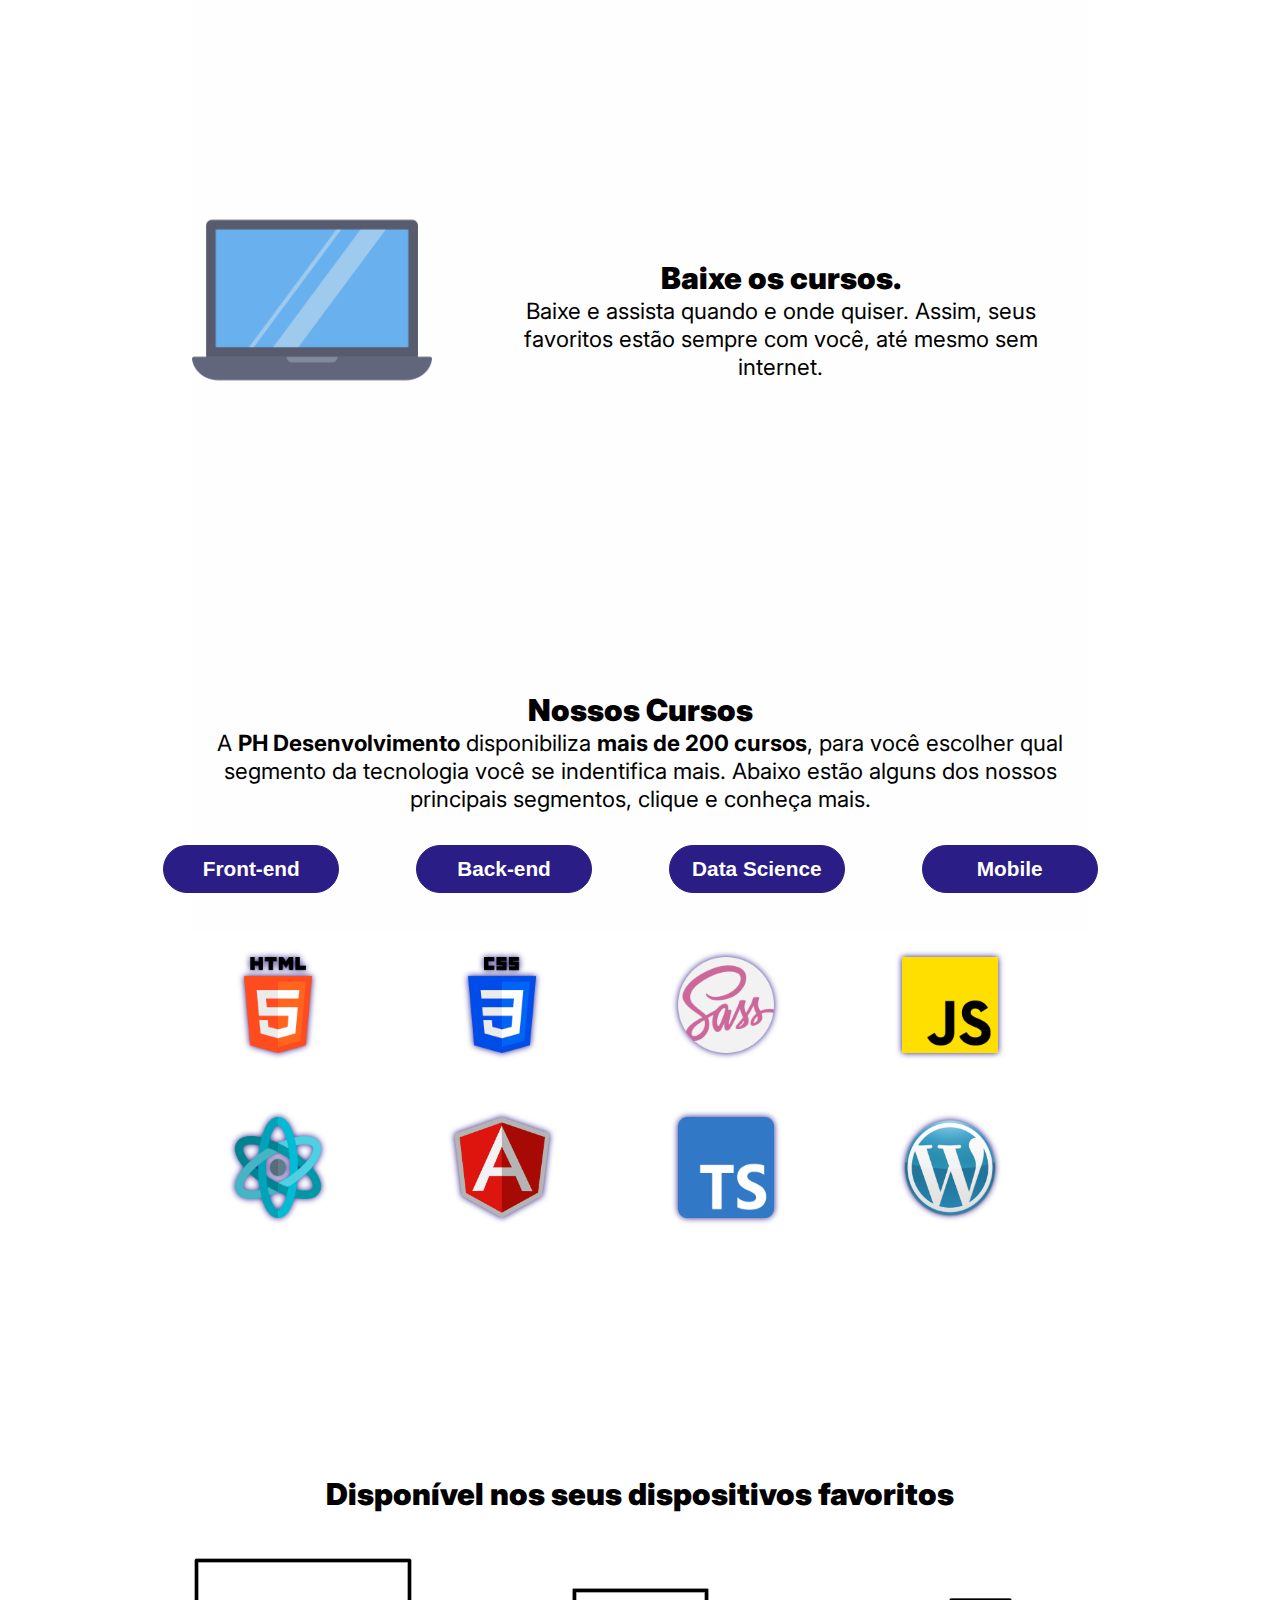
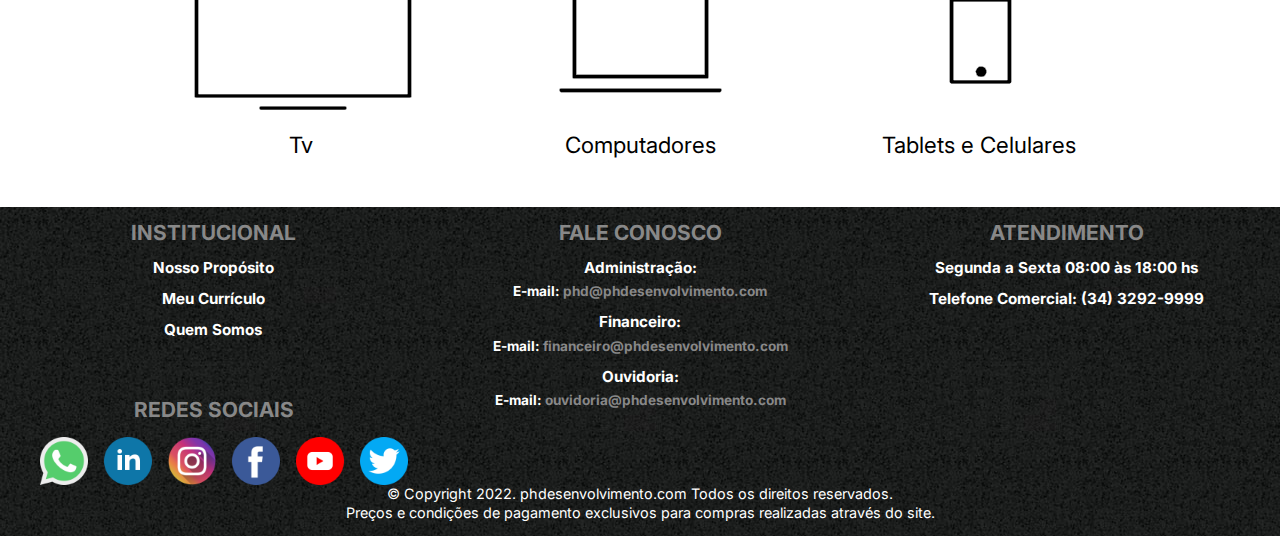
==== commit 3b7e3e65: "Ajustes e melhorias" ====
--- a/index.html
+++ b/index.html
@@ -14,7 +14,8 @@
     </head>
     <body>
         <header>
-            <div class="box">  
+            <img class="logo" src="./images/logoPrincipal.png">  
+            <div class="box">
                 <ul>
                     <li><a href="index.html">Home</a></li>
                     <li><a href="./html/quem-somos.html">Quem Somos</a></li>
@@ -23,7 +24,7 @@
         </header>
         <main>
             <section class="container main">
-                <img class="banner" src="./images/astronauta.jpg">
+                <img class="banner" src="./images/developer.jpg">
                 <!-- <img class="banner" src="./images/codigo.jpg"> -->
                 <div class="container-price">
                     <h1 class="title-price">
@@ -63,18 +64,29 @@
                     <div class="front-end">
                         <button type="button" class="btn front-end" onclick="seeCoursesFront()">Front-end
                         </button>
-                        <div class="colun-one-front">
+                         <div class="colun-one-front active">
                             <img class="logo-front-end" src="./images/html-5.png"> 
                             <img class="logo-front-end" src="./images/css-3.png"> 
                             <img class="logo-front-end" src="./images/sass.png"> 
                             <img class="logo-front-end" src="./images/js.png"> 
                         </div>
-                        <div class="colun-two-front">
+                        <div class="colun-two-front active">
                             <img class="logo-front-end" src="./images/react.png"> 
                             <img class="logo-front-end" src="./images/angular.png"> 
                             <img class="logo-front-end" src="./images/typescript.png"> 
                             <img class="logo-front-end" src="./images/wordpress.png"> 
                         </div>
+                        <!-- <div class="teste-grid">
+                            <img class="logo-front-end" src="./images/html-5.png"> 
+                            <img class="logo-front-end" src="./images/css-3.png"> 
+                            <img class="logo-front-end" src="./images/sass.png"> 
+                            <img class="logo-front-end" src="./images/js.png"> 
+
+                            <img class="logo-front-end" src="./images/react.png"> 
+                            <img class="logo-front-end" src="./images/angular.png"> 
+                            <img class="logo-front-end" src="./images/typescript.png"> 
+                            <img class="logo-front-end" src="./images/wordpress.png"> 
+                        </div> -->
                     </div>
                     <div class="back-end">
                         <button type="button" class="btn back-end" onclick="seeCoursesBack()">Back-end</button>
--- a/css/style.css
+++ b/css/style.css
@@ -4,7 +4,12 @@
 }
 
 .logo {
-    margin: 10px 0;
+    width: 23%;
+    height: auto;
+    display: flex;
+    position: absolute;
+    top: 2rem;
+    left: 2rem;
 }
 
 nav {
@@ -134,15 +139,23 @@
 }
 
 /* CSS da Página Inicial */
+
+section.container.main {
+    height: 100vh;
+    width: 100%;
+    padding: 0;
+    align-items: center;
+    justify-content: center;
+    background: linear-gradient(rgba(255,255,255,.7), rgba(255,255,255,4.7)), url(../images/principal.png) no-repeat;
+    background-size: cover;
+    background-attachment: fixed;
+}
+
 .banner {
-    width: 45%;
+    height: 50%;
     border: 1px solid black;
     border-radius: 0 0 0 0.5rem;
     box-shadow: -5px 8px 2px #000;
-}
-
-.container.main {
-    padding-top: 10rem;
 }
 
 .container {
@@ -428,3 +441,9 @@
 .logo-mobile.react {
     width: 22%;
 }
+
+
+/* .teste-grid {
+    display: grid;
+    grid-template-columns: repeat(4, 1fr);
+} */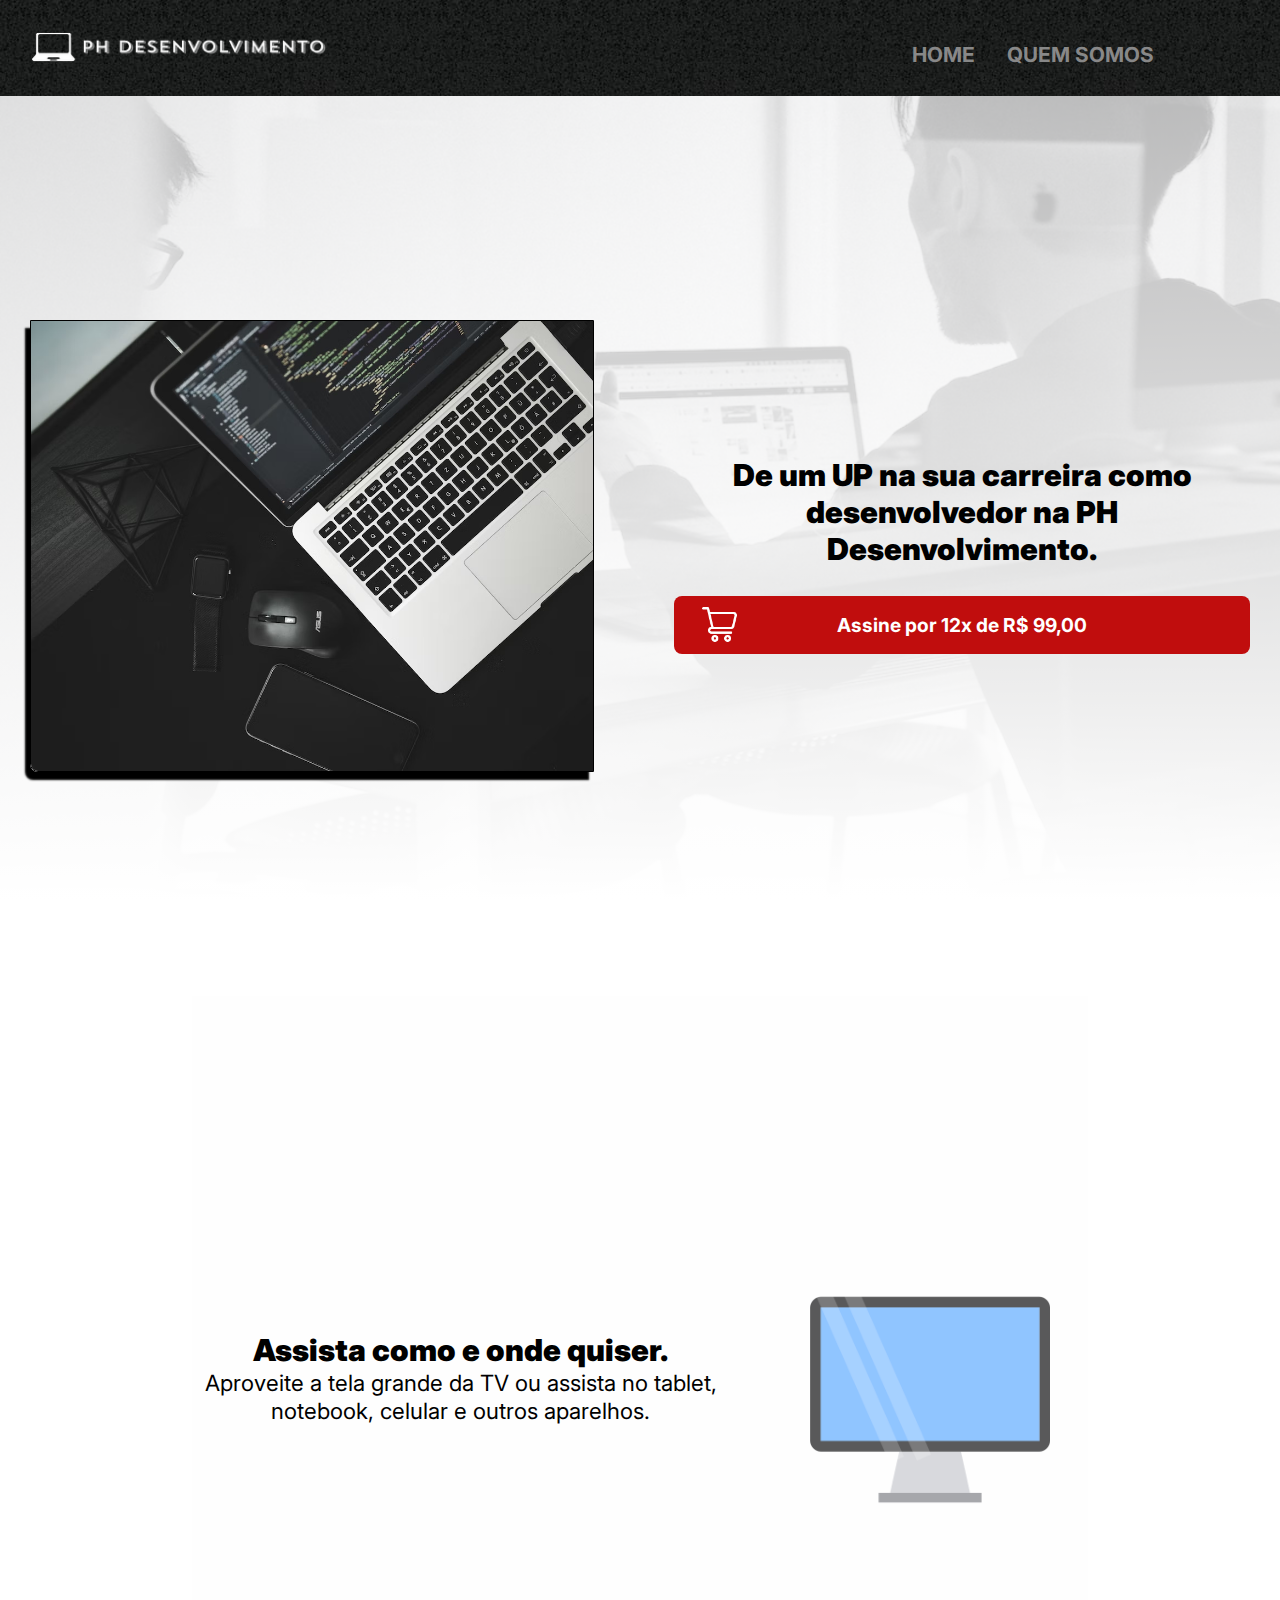
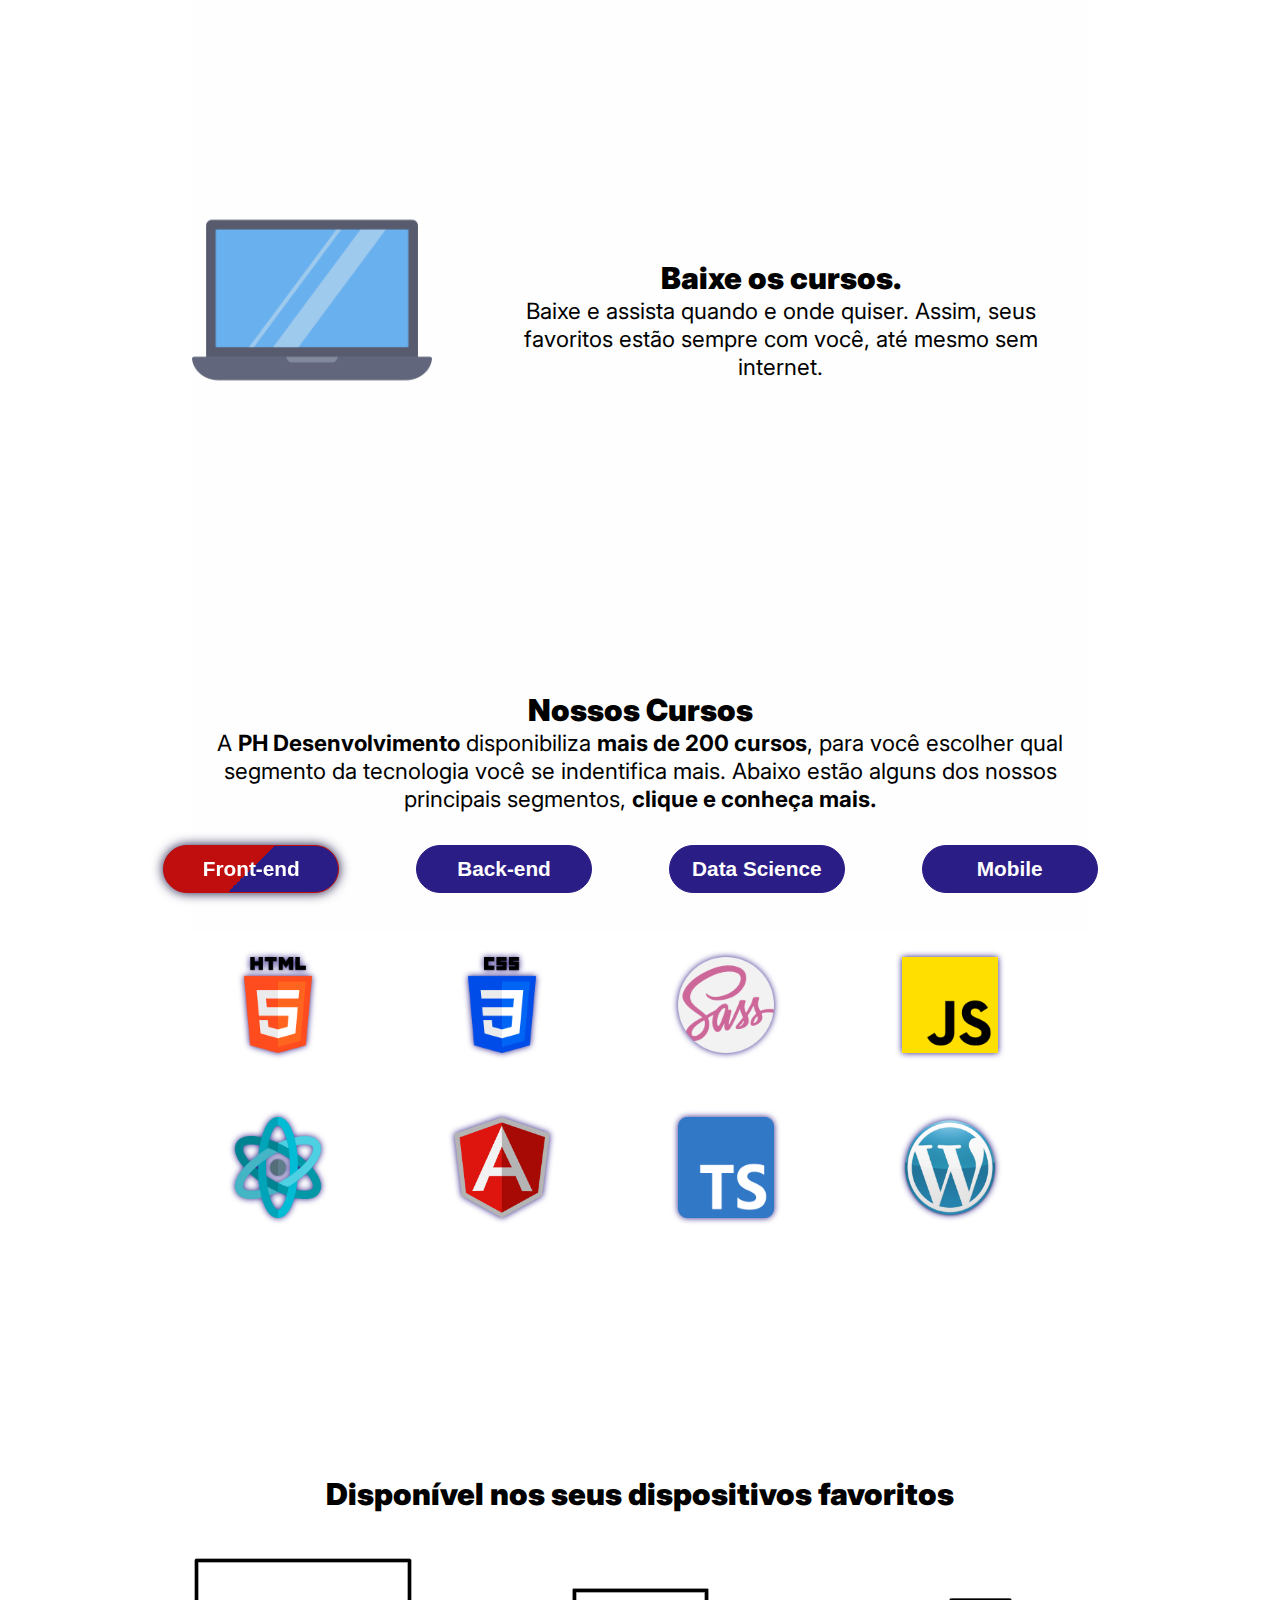
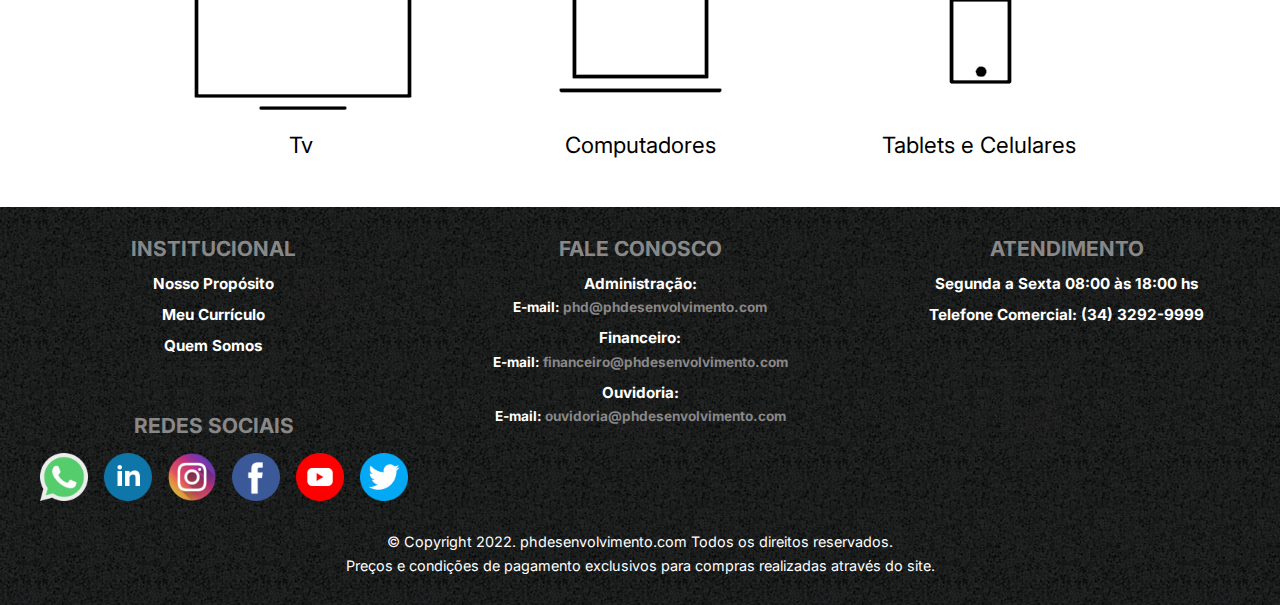
==== commit f1f5ae43: "Modificações" ====
--- a/index.html
+++ b/index.html
@@ -4,6 +4,7 @@
         <meta charset="UTF-8">
         <meta name="viewport" content="width=device-width">
         <title>PH Desenvolvimento</title>
+        <link rel="shortcut icon" href="images/iconePrincipal.png">
         <link rel="stylesheet" href="./css/reset.css">
         <link rel="stylesheet" href="./css/header.css">
         <link rel="stylesheet" href="./css/style.css">
@@ -14,7 +15,9 @@
     </head>
     <body>
         <header>
-            <img class="logo" src="./images/logoPrincipal.png">  
+            <a href="index.html">
+                <img class="logo" src="./images/logoPrincipal.png">
+            </a>  
             <div class="box">
                 <ul>
                     <li><a href="index.html">Home</a></li>
@@ -58,11 +61,11 @@
                 <h1 class="title-library">Nossos Cursos</h1>
                 <p class="library">
                     A <strong>PH Desenvolvimento</strong> disponibiliza <strong>mais de 200 cursos</strong>, para você escolher qual segmento da tecnologia você se indentifica mais.
-                    Abaixo estão alguns dos nossos principais segmentos, clique e conheça mais.
+                    Abaixo estão alguns dos nossos principais segmentos, <strong>clique e conheça mais.</strong>
                 </p>
                 <div class="all-courses">
                     <div class="front-end">
-                        <button type="button" class="btn front-end" onclick="seeCoursesFront()">Front-end
+                        <button type="button" class="btn front-end active" onclick="seeCoursesFront()">Front-end
                         </button>
                          <div class="colun-one-front active">
                             <img class="logo-front-end" src="./images/html-5.png"> 
--- a/css/style.css
+++ b/css/style.css
@@ -430,6 +430,21 @@
     transition: background 0.4s ease-in-out;
 }
 
+.btn.front-end.active, .btn.back-end.active, .btn.data-science.active, .btn.mobile.active  {
+    background-image: linear-gradient(135deg, #c00d0d 50%, transparent 50%);
+    border: 1px solid #c00d0d;
+    filter: drop-shadow(0px 0px 6px #140e3f);
+}
+
+.btn.front-end.active:hover, .btn.back-end.active:hover, .btn.data-science.active:hover, .btn.mobile.active:hover  {
+    color: #fff;
+    background-image: linear-gradient(135deg, #c00d0d 50%, transparent 50%);
+    background-position: 100%;
+    background-size: 400%;
+    -webkit-transition: background 1.3s ease-in-out;
+    transition: background 1.3s ease-in-out;
+}
+
 .logo-front-end, .logo-back-end, .logo-data-science, .logo-mobile {
     display: block;
     width: 15%;
--- a/css/footer.css
+++ b/css/footer.css
@@ -7,6 +7,7 @@
 .container-information {
     display: flex;
     justify-content: center;
+    margin-top: 1rem;
 }
 
 .row-institutional, .row-contact-us, .row-contact {
@@ -95,11 +96,11 @@
 .copyright {
     color: #FFFFFF;
     font-size: 0.9rem;
-    margin: -1rem 0 0 0;
+    margin: 1rem 0 0 0;
 }
 
 .conditions {
     color: #FFFFFF;
     font-size: 0.9rem;
-    margin: 0.3rem 0 0 0;
+    margin: 0.6rem 0 1rem 0;
 }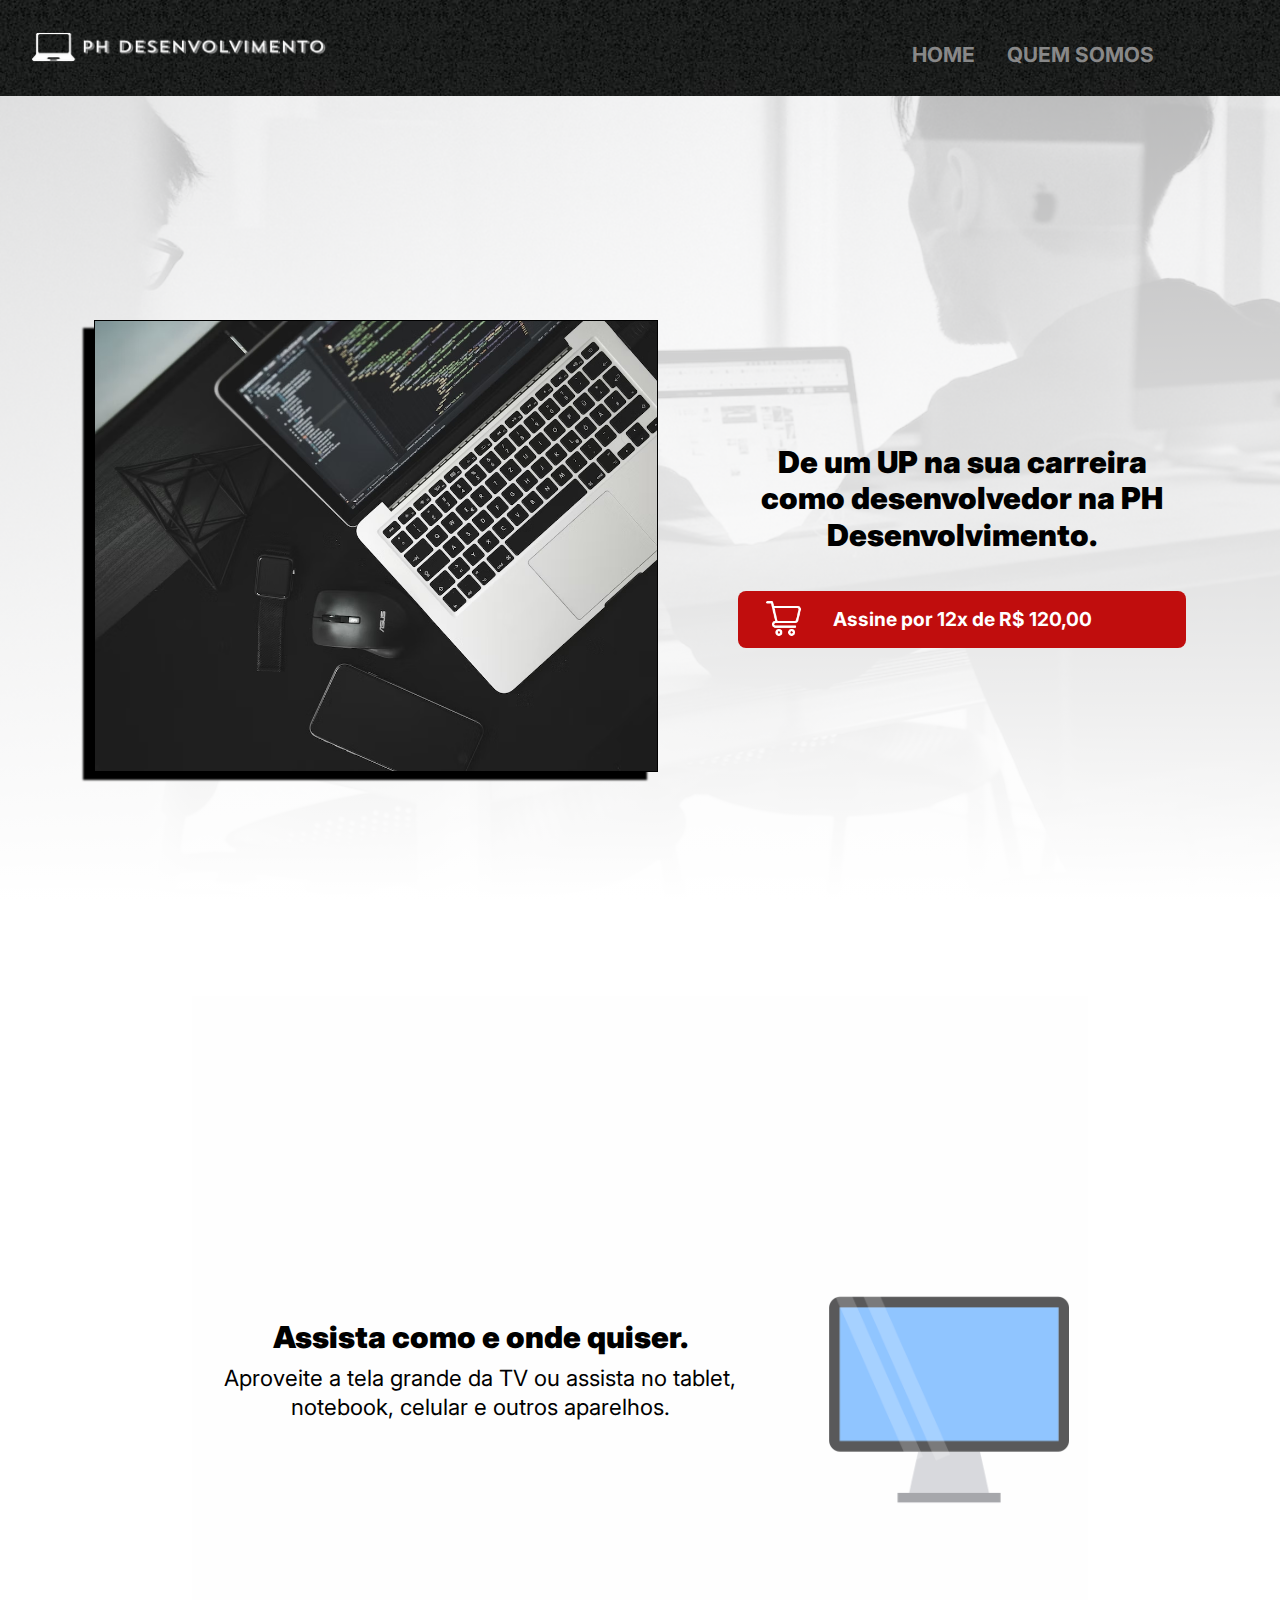
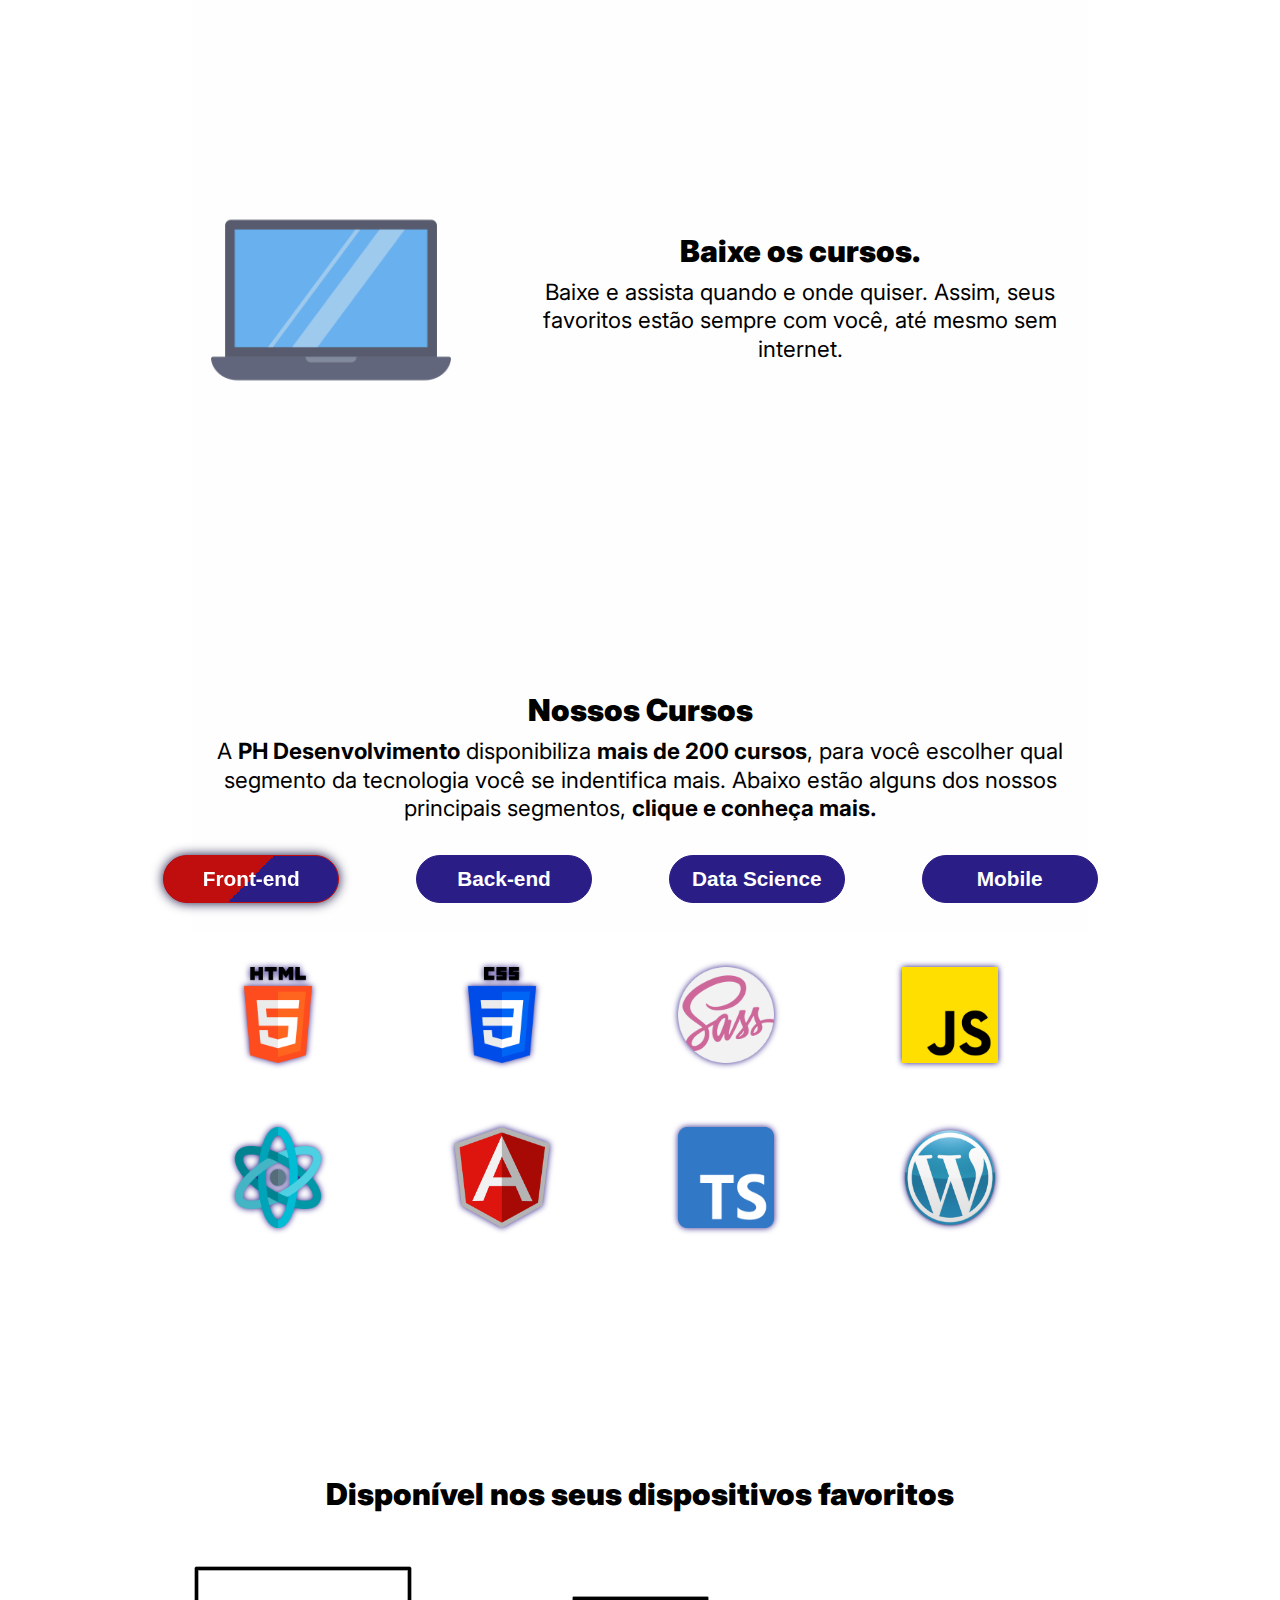
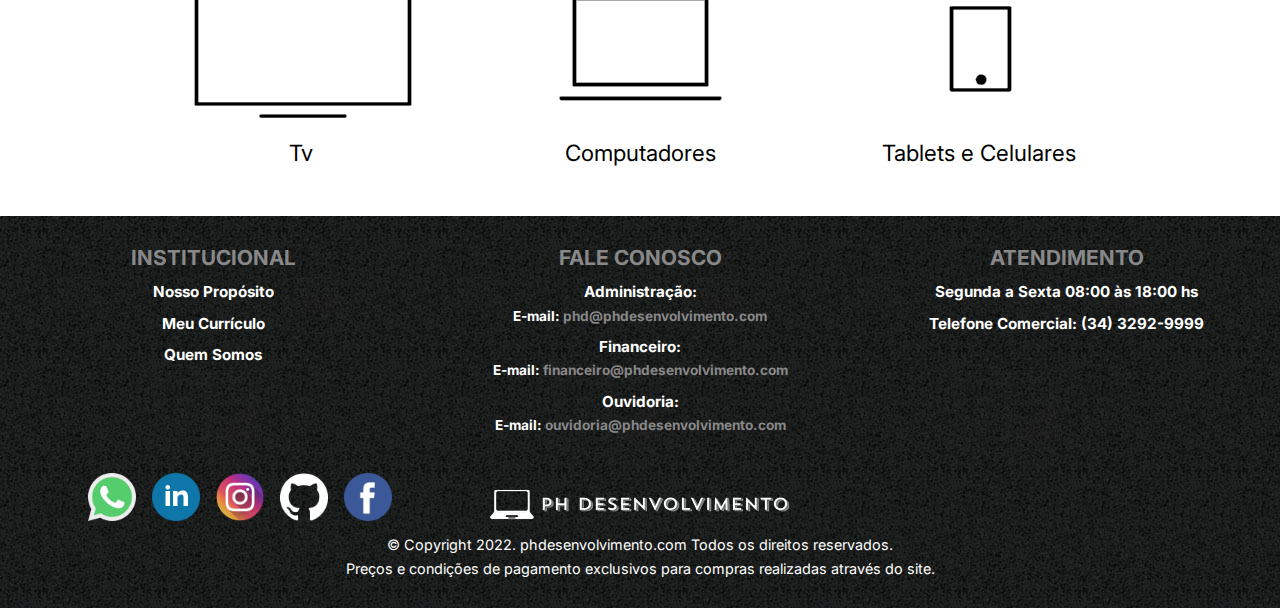
==== commit b5a24e78: "Melhorias" ====
--- a/index.html
+++ b/index.html
@@ -28,15 +28,12 @@
         <main>
             <section class="container main">
                 <img class="banner" src="./images/developer.jpg">
-                <!-- <img class="banner" src="./images/codigo.jpg"> -->
                 <div class="container-price">
                     <h1 class="title-price">
                         De um UP na sua carreira como desenvolvedor na PH Desenvolvimento.
                     </h1>
-                    <!-- <h1 class="title-price">
-                        Com o PHdev você pode adquirir todo conhecimento necessário para ingressar no mercado de trabalho Front-end. 
-                    </h1> -->
-                    <a href="index.html" class="button-buy">Assine por 12x de R$ 99,00</a>
+                    <a href="index.html" class="button-buy">Assine por 12x de R$ 120,00</a>
+
                 </div>
             </section>
             <section class="container">                
@@ -197,7 +194,7 @@
                 </div>
             </div>
             <div class="row-networks">
-                <b>Redes Sociais</b>
+                <!-- <b>Redes Sociais</b> -->
                 <ul class="social-networks">
                     <li>
                         <a href="https://api.whatsapp.com/send?phone=5534991905939" target="_blank">
@@ -215,18 +212,24 @@
                         </a>
                     </li>
                     <li>
-                        <img src="images/facebook.png" alt="facebook" class="facebook">
-                    </li>
-                    <li>
-                        <img src="images/youtube.png" alt="youtube" class="youtube">
-                    </li>
-                    <li>
-                        <img src="images/twitter.png" alt="twiter" class="twiter">
+                        <a href="https://github.com/PedroFFigueiredo" target="_blank">
+                        <img src="images/github.png" alt="github" class="github">
+                        </a>
+                    </li>
+                    <li>
+                        <a href="https://pt-br.facebook.com/" target="_blank">
+                            <img src="images/facebook.png" alt="facebook" class="facebook">
+                        </a>
                     </li>
                 </ul>
             </div>
-            <p class="copyright">&copy; Copyright 2022. phdesenvolvimento.com Todos os direitos reservados.</p>
-            <p class="conditions">Preços e condições de pagamento exclusivos para compras realizadas através do site.</p>
+            <div class="direitos-reservados">
+                <a href="index.html">
+                    <img class="logo-footer" src="./images/logoPrincipal.png">
+                </a> 
+                <p class="copyright">&copy; Copyright 2022. phdesenvolvimento.com Todos os direitos reservados.</p>
+                <p class="conditions">Preços e condições de pagamento exclusivos para compras realizadas através do site.</p>
+            </div>
         </footer>
         <script src="js/courses.js"></script>
     </body>
--- a/css/style.css
+++ b/css/style.css
@@ -154,13 +154,13 @@
 .banner {
     height: 50%;
     border: 1px solid black;
-    border-radius: 0 0 0 0.5rem;
-    box-shadow: -5px 8px 2px #000;
+    box-shadow: -11px 8px 2px #000;
 }
 
 .container {
     display: flex;
     padding-top: 17rem;
+    justify-content: center;
     background: #FEFEFE;
     width: 70%;
     height: 15rem;
@@ -180,8 +180,8 @@
 }
 
 .container-price {
-    width: 45%;
-    padding: 1.2rem 0 0 5rem;
+    width: 35%;
+    padding: 0rem 0 0 5rem;
 }
 
 .title-price, .title-disponibilidad, .title-courses, .title-library, .devices__title {
@@ -190,6 +190,7 @@
     line-height: 2.3rem;
     font-weight: 900;
     text-align: center;
+    padding-bottom: 0.5rem;
 }
 
 .button-buy {
@@ -216,18 +217,18 @@
 
 .container-disponibilidad {
     width: 60%;
-    padding: 4rem 5rem 0 0rem;
+    padding: 3.2rem 5rem 0 0rem;
 }
 
 .container-courses {
     width: 60%;
-    padding: 5rem 0 0 5rem;
+    padding: 3.3rem 0 0 5rem;
 }
 
 p.disponibilidad, p.courses, p.name-device, p.library {
     color: #000000;
     font-size: 1.4rem;
-    line-height: 1.75rem;
+    line-height: 1.8rem;
     text-align: center;
 }
 
--- a/css/footer.css
+++ b/css/footer.css
@@ -76,21 +76,26 @@
 
 .social-networks {
     display: flex;
-    padding: 1rem 0 1rem 2rem;
+    position: absolute;
+    padding: 3rem 0 1rem 5rem;
 }
 
 .social-networks li {
     padding: 0 0.5rem 0 0.5rem;
 }
 
-.social-networks .whatsapp, .social-networks .linkedin, .social-networks .instagram, .social-networks .facebook, .social-networks .youtube, .social-networks .twiter  {
+.social-networks .whatsapp, .social-networks .linkedin, .social-networks .instagram, .social-networks .facebook, .social-networks .github {
     width: 3rem;
 }
 
-.social-networks .whatsapp:hover, .social-networks .linkedin:hover, .social-networks .instagram:hover, .social-networks .facebook:hover, .social-networks .youtube:hover, .social-networks .twiter:hover {
+.social-networks .whatsapp:hover, .social-networks .linkedin:hover, .social-networks .instagram:hover, .social-networks .facebook:hover, .social-networks .github:hover {
     cursor: pointer;
     transform: scale(1.15);
     transition: all 0.4s ease-out;
+}
+
+.direitos-reservados {
+    margin-top: 4rem;
 }
 
 .copyright {
